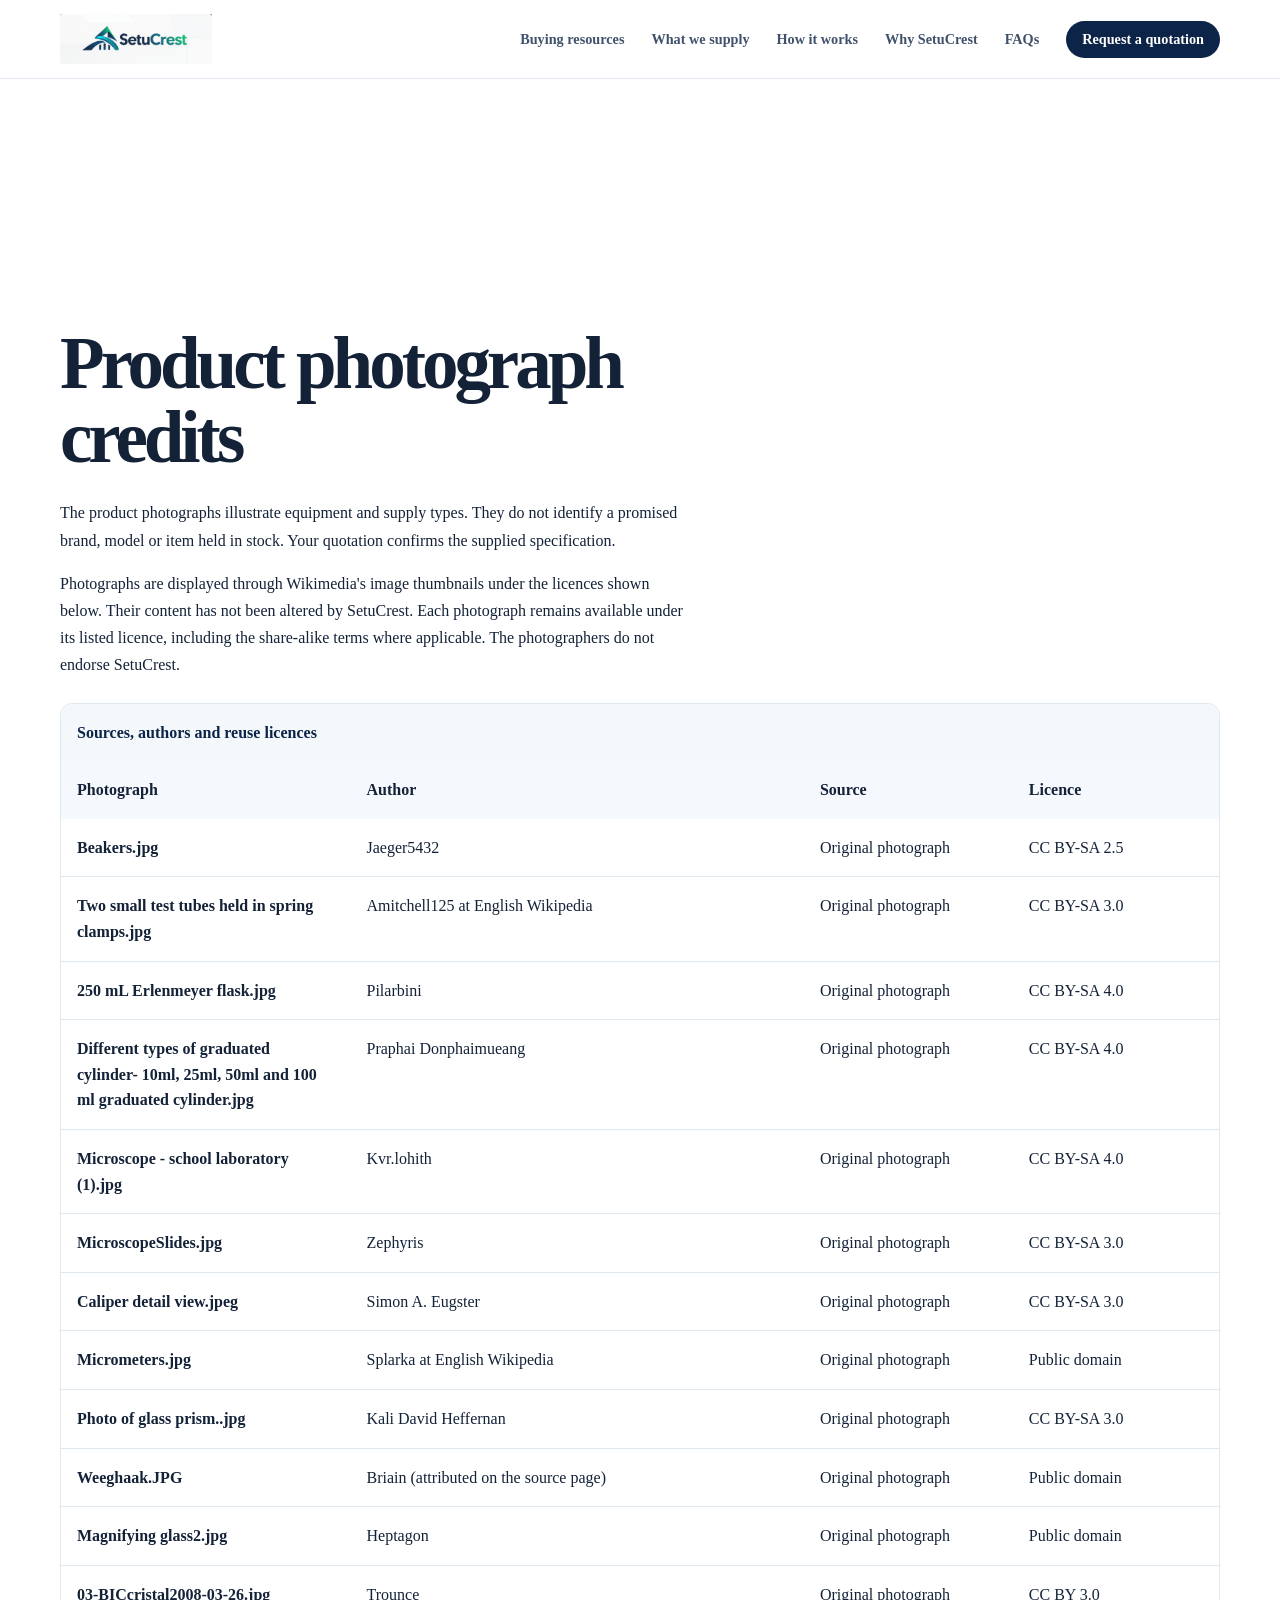
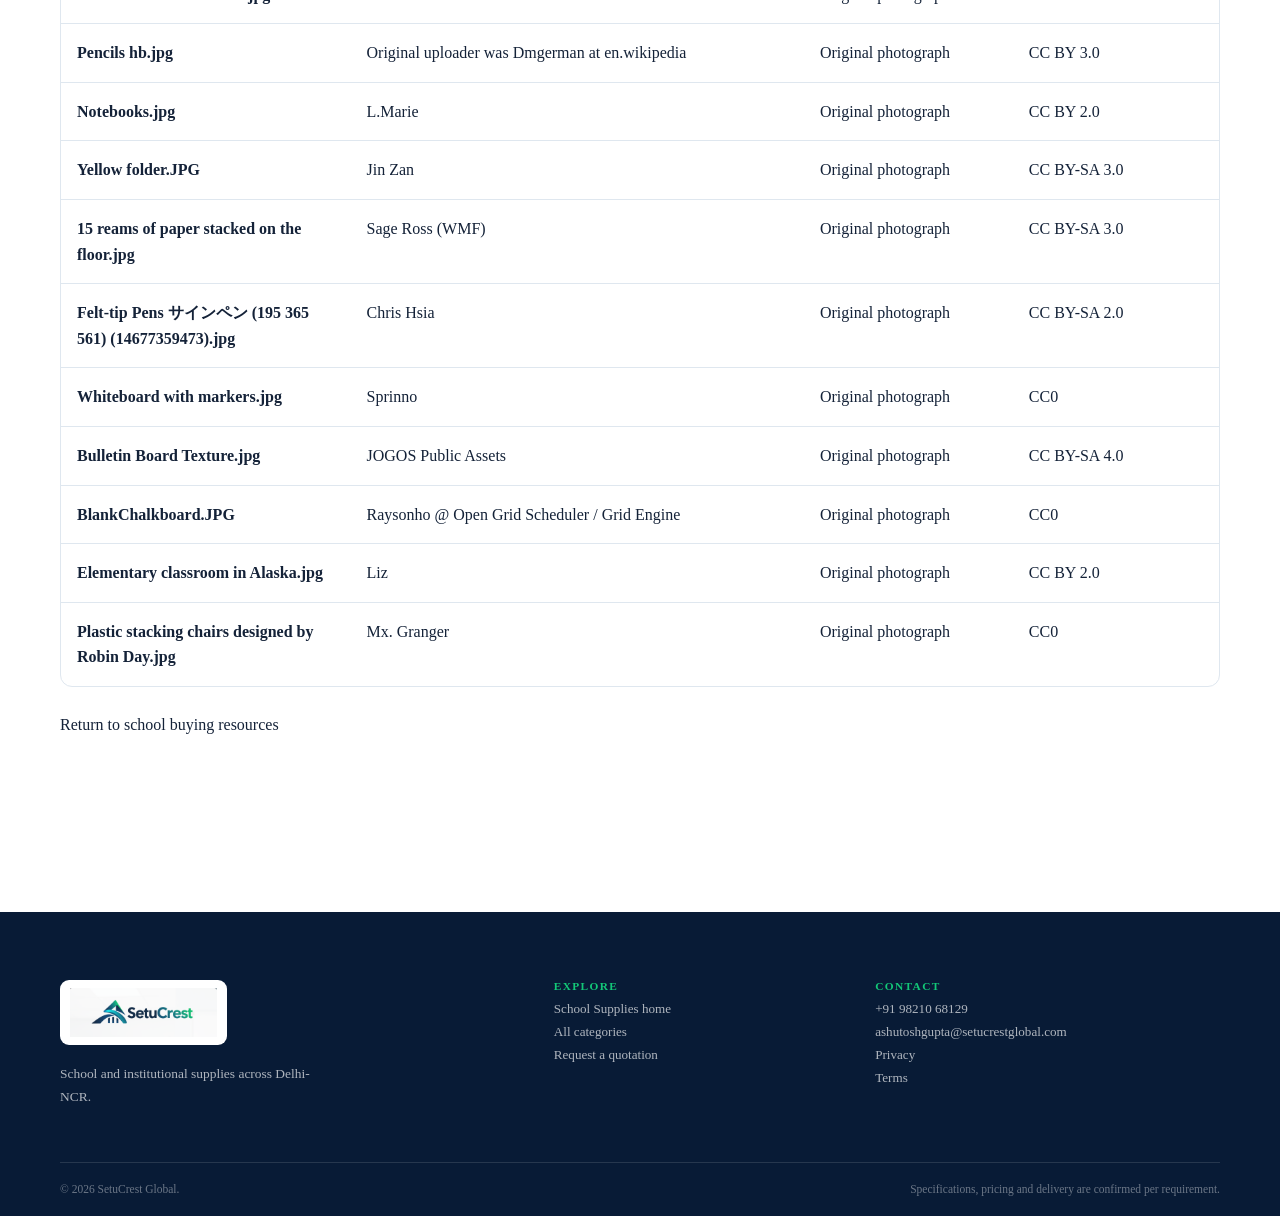
==== image-credits/index.html @ ca70bbe9 "Add pictured school product catalogues and laboratory buying guide" ====
<!doctype html>
<html lang="en-IN">
<head>
  <script async src="https://www.googletagmanager.com/gtag/js?id=G-3E05BDB3VY"></script><script>window.dataLayer=window.dataLayer||[];function gtag(){dataLayer.push(arguments)}gtag('js',new Date());gtag('config','G-3E05BDB3VY');</script>
  <meta charset="utf-8"><meta name="viewport" content="width=device-width,initial-scale=1"><title>Product Photograph Credits | SetuCrest</title><meta name="description" content="Sources and reuse licences for product reference photographs on SetuCrest school supply pages."><meta name="robots" content="noindex,follow"><link rel="canonical" href="https://school-supplies.setucrestglobal.com/image-credits/"><meta property="og:type" content="website"><meta property="og:title" content="Product Photograph Credits | SetuCrest"><meta property="og:url" content="https://school-supplies.setucrestglobal.com/image-credits/"><meta property="og:image" content="https://school-supplies.setucrestglobal.com/assets/classroom-supplies.jpg">
  <link rel="icon" href="/assets/setucrest-logo.png"><link rel="preconnect" href="https://fonts.googleapis.com"><link rel="preconnect" href="https://fonts.gstatic.com" crossorigin><link href="https://fonts.googleapis.com/css2?family=DM+Sans:wght@400;500;600;700;800&family=Manrope:wght@500;600;700;800&display=swap" rel="stylesheet"><link rel="stylesheet" href="/styles.css">
  <script>(function(c,l,a,r,i,t,y){c[a]=c[a]||function(){(c[a].q=c[a].q||[]).push(arguments)};t=l.createElement(r);t.async=1;t.src="https://www.clarity.ms/tag/"+i;y=l.getElementsByTagName(r)[0];y.parentNode.insertBefore(t,y)})(window,document,"clarity","script","ye3j85ac3u");</script>
</head><body><a class="skip-link" href="#main-content">Skip to content</a><header class="site-header"><div class="container nav-wrap"><a class="brand" href="/"><img src="/assets/setucrest-logo.png" alt="SetuCrest Global" width="300" height="100"></a><button class="menu-toggle" type="button" aria-expanded="false" aria-controls="site-navigation"><span class="sr-only">Toggle navigation</span><span></span><span></span><span></span></button><nav class="site-nav" id="site-navigation"><a href="/resources/">Buying resources</a><a href="/#categories">What we supply</a><a href="/#how-it-works">How it works</a><a href="/#about">Why SetuCrest</a><a href="/#faqs">FAQs</a><a class="nav-cta" href="/#enquiry">Request a quotation</a></nav></div></header>
<main id="main-content"><section class="section"><div class="container"><div class="buying-guide"><nav class="breadcrumbs" aria-label="Breadcrumb"><a href="/">School supplies</a></nav><h1>Product photograph credits</h1><p>The product photographs illustrate equipment and supply types. They do not identify a promised brand, model or item held in stock. Your quotation confirms the supplied specification.</p><p>Photographs are displayed through Wikimedia's image thumbnails under the licences shown below. Their content has not been altered by SetuCrest. Each photograph remains available under its listed licence, including the share-alike terms where applicable. The photographers do not endorse SetuCrest.</p><div class="buying-table-wrap" role="region" aria-label="Photograph credits and licences" tabindex="0"><table class="buying-table"><caption>Sources, authors and reuse licences</caption><thead><tr><th scope="col">Photograph</th><th scope="col">Author</th><th scope="col">Source</th><th scope="col">Licence</th></tr></thead><tbody><tr><th scope="row">Beakers.jpg</th><td>Jaeger5432</td><td><a href="https://commons.wikimedia.org/wiki/File:Beakers.jpg">Original photograph</a></td><td><a href="https://creativecommons.org/licenses/by-sa/2.5">CC BY-SA 2.5</a></td></tr><tr><th scope="row">Two small test tubes held in spring clamps.jpg</th><td>Amitchell125 at English Wikipedia</td><td><a href="https://commons.wikimedia.org/wiki/File:Two_small_test_tubes_held_in_spring_clamps.jpg">Original photograph</a></td><td><a href="https://creativecommons.org/licenses/by-sa/3.0">CC BY-SA 3.0</a></td></tr><tr><th scope="row">250 mL Erlenmeyer flask.jpg</th><td>Pilarbini</td><td><a href="https://commons.wikimedia.org/wiki/File:250_mL_Erlenmeyer_flask.jpg">Original photograph</a></td><td><a href="https://creativecommons.org/licenses/by-sa/4.0">CC BY-SA 4.0</a></td></tr><tr><th scope="row">Different types of graduated cylinder- 10ml, 25ml, 50ml and 100 ml graduated cylinder.jpg</th><td>Praphai Donphaimueang</td><td><a href="https://commons.wikimedia.org/wiki/File:Different_types_of_graduated_cylinder-_10ml,_25ml,_50ml_and_100_ml_graduated_cylinder.jpg">Original photograph</a></td><td><a href="https://creativecommons.org/licenses/by-sa/4.0">CC BY-SA 4.0</a></td></tr><tr><th scope="row">Microscope - school laboratory (1).jpg</th><td>Kvr.lohith</td><td><a href="https://commons.wikimedia.org/wiki/File:Microscope_-_school_laboratory_(1).jpg">Original photograph</a></td><td><a href="https://creativecommons.org/licenses/by-sa/4.0">CC BY-SA 4.0</a></td></tr><tr><th scope="row">MicroscopeSlides.jpg</th><td>Zephyris</td><td><a href="https://commons.wikimedia.org/wiki/File:MicroscopeSlides.jpg">Original photograph</a></td><td><a href="https://creativecommons.org/licenses/by-sa/3.0">CC BY-SA 3.0</a></td></tr><tr><th scope="row">Caliper detail view.jpeg</th><td>Simon A. Eugster</td><td><a href="https://commons.wikimedia.org/wiki/File:Caliper_detail_view.jpeg">Original photograph</a></td><td><a href="https://creativecommons.org/licenses/by-sa/3.0">CC BY-SA 3.0</a></td></tr><tr><th scope="row">Micrometers.jpg</th><td>Splarka at English Wikipedia</td><td><a href="https://commons.wikimedia.org/wiki/File:Micrometers.jpg">Original photograph</a></td><td><a href="https://creativecommons.org/publicdomain/mark/1.0/">Public domain</a></td></tr><tr><th scope="row">Photo of glass prism..jpg</th><td>Kali David Heffernan</td><td><a href="https://commons.wikimedia.org/wiki/File:Photo_of_glass_prism..jpg">Original photograph</a></td><td><a href="https://creativecommons.org/licenses/by-sa/3.0">CC BY-SA 3.0</a></td></tr><tr><th scope="row">Weeghaak.JPG</th><td>Briain (attributed on the source page)</td><td><a href="https://commons.wikimedia.org/wiki/File:Weeghaak.JPG">Original photograph</a></td><td><a href="https://creativecommons.org/publicdomain/mark/1.0/">Public domain</a></td></tr><tr><th scope="row">Magnifying glass2.jpg</th><td>Heptagon</td><td><a href="https://commons.wikimedia.org/wiki/File:Magnifying_glass2.jpg">Original photograph</a></td><td><a href="https://creativecommons.org/publicdomain/mark/1.0/">Public domain</a></td></tr><tr><th scope="row">03-BICcristal2008-03-26.jpg</th><td>Trounce</td><td><a href="https://commons.wikimedia.org/wiki/File:03-BICcristal2008-03-26.jpg">Original photograph</a></td><td><a href="https://creativecommons.org/licenses/by/3.0">CC BY 3.0</a></td></tr><tr><th scope="row">Pencils hb.jpg</th><td>Original uploader was Dmgerman at en.wikipedia</td><td><a href="https://commons.wikimedia.org/wiki/File:Pencils_hb.jpg">Original photograph</a></td><td><a href="https://creativecommons.org/licenses/by/3.0">CC BY 3.0</a></td></tr><tr><th scope="row">Notebooks.jpg</th><td>L.Marie</td><td><a href="https://commons.wikimedia.org/wiki/File:Notebooks.jpg">Original photograph</a></td><td><a href="https://creativecommons.org/licenses/by/2.0">CC BY 2.0</a></td></tr><tr><th scope="row">Yellow folder.JPG</th><td>Jin Zan</td><td><a href="https://commons.wikimedia.org/wiki/File:Yellow_folder.JPG">Original photograph</a></td><td><a href="https://creativecommons.org/licenses/by-sa/3.0">CC BY-SA 3.0</a></td></tr><tr><th scope="row">15 reams of paper stacked on the floor.jpg</th><td>Sage Ross (WMF)</td><td><a href="https://commons.wikimedia.org/wiki/File:15_reams_of_paper_stacked_on_the_floor.jpg">Original photograph</a></td><td><a href="https://creativecommons.org/licenses/by-sa/3.0">CC BY-SA 3.0</a></td></tr><tr><th scope="row">Felt-tip Pens サインペン (195 365 561) (14677359473).jpg</th><td>Chris Hsia</td><td><a href="https://commons.wikimedia.org/wiki/File:Felt-tip_Pens_%E3%82%B5%E3%82%A4%E3%83%B3%E3%83%9A%E3%83%B3_(195_365_561)_(14677359473).jpg">Original photograph</a></td><td><a href="https://creativecommons.org/licenses/by-sa/2.0">CC BY-SA 2.0</a></td></tr><tr><th scope="row">Whiteboard with markers.jpg</th><td>Sprinno</td><td><a href="https://commons.wikimedia.org/wiki/File:Whiteboard_with_markers.jpg">Original photograph</a></td><td><a href="http://creativecommons.org/publicdomain/zero/1.0/deed.en">CC0</a></td></tr><tr><th scope="row">Bulletin Board Texture.jpg</th><td>JOGOS Public Assets</td><td><a href="https://commons.wikimedia.org/wiki/File:Bulletin_Board_Texture.jpg">Original photograph</a></td><td><a href="https://creativecommons.org/licenses/by-sa/4.0">CC BY-SA 4.0</a></td></tr><tr><th scope="row">BlankChalkboard.JPG</th><td>Raysonho @ Open Grid Scheduler / Grid Engine</td><td><a href="https://commons.wikimedia.org/wiki/File:BlankChalkboard.JPG">Original photograph</a></td><td><a href="http://creativecommons.org/publicdomain/zero/1.0/deed.en">CC0</a></td></tr><tr><th scope="row">Elementary classroom in Alaska.jpg</th><td>Liz</td><td><a href="https://commons.wikimedia.org/wiki/File:Elementary_classroom_in_Alaska.jpg">Original photograph</a></td><td><a href="https://creativecommons.org/licenses/by/2.0">CC BY 2.0</a></td></tr><tr><th scope="row">Plastic stacking chairs designed by Robin Day.jpg</th><td>Mx. Granger</td><td><a href="https://commons.wikimedia.org/wiki/File:Plastic_stacking_chairs_designed_by_Robin_Day.jpg">Original photograph</a></td><td><a href="http://creativecommons.org/publicdomain/zero/1.0/deed.en">CC0</a></td></tr></tbody></table></div><a href="/resources/">Return to school buying resources</a></div></div></section></main><footer class="site-footer"><div class="container footer-main"><div><a class="footer-brand" href="/"><img src="/assets/setucrest-logo.png" alt="SetuCrest Global" width="300" height="100"></a><p>School and institutional supplies across Delhi-NCR.</p></div><div><p class="footer-label">Explore</p><div class="footer-links"><a href="/">School Supplies home</a><a href="/#categories">All categories</a><a href="/#enquiry">Request a quotation</a></div></div><div><p class="footer-label">Contact</p><div class="footer-links"><a href="tel:+919821068129">+91 98210 68129</a><a href="mailto:ashutoshgupta@setucrestglobal.com">ashutoshgupta@setucrestglobal.com</a><a href="https://setucrestglobal.com/privacy/">Privacy</a><a href="https://setucrestglobal.com/terms/">Terms</a></div></div></div><div class="container footer-bottom"><span>© <span id="current-year">2026</span> SetuCrest Global.</span><span>Specifications, pricing and delivery are confirmed per requirement.</span></div></footer><script src="/script.js" defer></script></body></html>
---- styles.css ----
:root {
  --navy: #0b2447;
  --navy-2: #102f59;
  --ink: #142238;
  --muted: #66758a;
  --line: #dfe7ef;
  --soft: #f5f8fb;
  --white: #ffffff;
  --green: #13c878;
  --green-dark: #0e9c60;
  --cyan: #14bad0;
  --shadow: 0 24px 60px rgba(11, 36, 71, .12);
  --radius: 22px;
}

* { box-sizing: border-box; }
html { scroll-behavior: smooth; }
body { margin: 0; color: var(--ink); background: var(--white); font-family: Inter, ui-sans-serif, system-ui, -apple-system, BlinkMacSystemFont, "Segoe UI", sans-serif; font-size: 1rem; line-height: 1.6; }
body, button, input, select, textarea { font: inherit; }
a { color: inherit; text-decoration: none; }
button, a { -webkit-tap-highlight-color: transparent; }
img { display: block; max-width: 100%; height: auto; }
.container { width: min(1160px, calc(100% - 48px)); margin: 0 auto; }
.sr-only { position: absolute; width: 1px; height: 1px; padding: 0; margin: -1px; overflow: hidden; clip: rect(0, 0, 0, 0); white-space: nowrap; border: 0; }
.skip-link { position: fixed; top: 12px; left: 12px; z-index: 100; padding: 10px 14px; color: var(--white); background: var(--navy); border-radius: 8px; transform: translateY(-160%); transition: transform .2s ease; }
.skip-link:focus { transform: translateY(0); }

.site-header { position: sticky; top: 0; z-index: 20; background: rgba(255, 255, 255, .94); border-bottom: 1px solid rgba(223, 231, 239, .9); backdrop-filter: blur(16px); }
.nav-wrap { display: flex; align-items: center; justify-content: space-between; min-height: 78px; gap: 32px; }
.brand { width: 152px; flex: 0 0 auto; }
.brand img { width: 100%; height: auto; }
.site-nav { display: flex; align-items: center; gap: 27px; font-size: .89rem; font-weight: 600; color: #40526b; }
.site-nav a:not(.nav-cta) { transition: color .2s ease; }
.site-nav a:not(.nav-cta):hover, .site-nav a:not(.nav-cta):focus-visible { color: var(--navy); }
.nav-cta { padding: 10px 16px; color: var(--white); background: var(--navy); border-radius: 999px; transition: background .2s ease, transform .2s ease; }
.nav-cta:hover, .nav-cta:focus-visible { background: var(--navy-2); transform: translateY(-1px); }
.menu-toggle { display: none; padding: 8px; background: transparent; border: 0; cursor: pointer; }
.menu-toggle span:not(.sr-only) { display: block; width: 22px; height: 2px; margin: 5px 0; background: var(--navy); }

.hero { position: relative; overflow: hidden; color: var(--white); background: var(--navy); isolation: isolate; }
.hero::before { content: ""; position: absolute; inset: 0; z-index: -2; opacity: .32; background: radial-gradient(circle at 80% 18%, rgba(20, 186, 208, .56), transparent 29%), radial-gradient(circle at 22% 86%, rgba(19, 200, 120, .24), transparent 34%); }
.hero::after { content: ""; position: absolute; inset: 0; z-index: -1; opacity: .1; background-image: linear-gradient(rgba(255,255,255,.4) 1px, transparent 1px), linear-gradient(90deg, rgba(255,255,255,.4) 1px, transparent 1px); background-size: 72px 72px; mask-image: linear-gradient(to bottom, black, transparent 86%); }
.hero-orb { position: absolute; border: 1px solid rgba(255,255,255,.16); border-radius: 50%; pointer-events: none; }
.hero-orb-one { width: 440px; height: 440px; right: -170px; top: -220px; }
.hero-orb-two { width: 600px; height: 600px; right: -250px; top: -300px; opacity: .55; }
.hero-grid { display: grid; grid-template-columns: minmax(0, 1.16fr) minmax(360px, .84fr); align-items: center; gap: 84px; min-height: 594px; padding-top: 76px; padding-bottom: 90px; }
.hero-copy { max-width: 700px; }
.eyebrow { display: flex; align-items: center; gap: 12px; margin: 0 0 20px; color: var(--green); font-size: .74rem; font-weight: 800; letter-spacing: .12em; line-height: 1.4; text-transform: uppercase; }
.eyebrow-dark { color: var(--green-dark); }
.eyebrow-line { display: inline-block; width: 35px; height: 2px; background: currentColor; }
h1, h2, h3, p { margin-top: 0; }
h1 { max-width: 730px; margin-bottom: 24px; font-size: clamp(2.8rem, 5.7vw, 5.3rem); letter-spacing: -.055em; line-height: 1.02; }
h1 span { color: #8debd0; }
.hero-lede { max-width: 635px; margin-bottom: 31px; color: rgba(255,255,255,.78); font-size: 1.1rem; line-height: 1.75; }
.hero-actions { display: flex; flex-wrap: wrap; align-items: center; gap: 12px; }
.button { display: inline-flex; align-items: center; justify-content: center; gap: 12px; min-height: 50px; padding: 13px 20px; border: 1px solid transparent; border-radius: 999px; font-weight: 750; font-size: .92rem; line-height: 1.2; cursor: pointer; transition: transform .2s ease, background .2s ease, border-color .2s ease; }
.button:hover, .button:focus-visible { transform: translateY(-2px); }
.button-primary { color: var(--navy); background: var(--green); }
.button-primary:hover, .button-primary:focus-visible { background: #36dc91; }
.button-secondary { color: var(--white); border-color: rgba(255,255,255,.27); background: rgba(255,255,255,.08); }
.button-secondary:hover, .button-secondary:focus-visible { background: rgba(255,255,255,.16); }
.hero-note { margin: 22px 0 0; color: rgba(255,255,255,.52); font-size: .84rem; }
.requirement-card { position: relative; padding: 33px 31px 29px; color: var(--ink); background: rgba(255,255,255,.96); border-radius: var(--radius); box-shadow: var(--shadow); }
.requirement-card::before { content: ""; position: absolute; left: 31px; top: 0; width: 78px; height: 4px; background: var(--green); border-radius: 0 0 6px 6px; }
.card-topline { display: flex; align-items: center; gap: 9px; margin-bottom: 25px; color: var(--green-dark); font-size: .74rem; font-weight: 800; letter-spacing: .12em; text-transform: uppercase; }
.status-dot { width: 8px; height: 8px; background: var(--green); border-radius: 50%; box-shadow: 0 0 0 5px rgba(19, 200, 120, .13); }
.requirement-card h2 { max-width: 280px; margin-bottom: 11px; color: var(--navy); font-size: 1.75rem; letter-spacing: -.035em; line-height: 1.16; }
.requirement-card > p { margin-bottom: 24px; color: var(--muted); font-size: .92rem; line-height: 1.7; }
.mini-list { display: grid; gap: 13px; padding: 19px 0; border-top: 1px solid var(--line); border-bottom: 1px solid var(--line); }
.mini-list > div { display: flex; align-items: center; gap: 13px; color: #34455d; font-size: .88rem; font-weight: 650; }
.mini-icon { display: inline-grid; place-items: center; width: 27px; height: 27px; color: var(--navy); background: #e6f7f1; border-radius: 8px; font-size: .68rem; font-weight: 850; }
.card-link, .text-link { display: inline-flex; align-items: center; gap: 9px; margin-top: 22px; color: var(--navy); font-weight: 800; font-size: .9rem; }
.card-link:hover, .text-link:hover { color: var(--green-dark); }
.hero-bottom-line { position: absolute; bottom: 0; left: 0; width: 100%; height: 6px; background: linear-gradient(90deg, var(--green) 0 28%, var(--cyan) 28% 68%, transparent 68%); }

.trust-strip { background: #f0f6f8; border-bottom: 1px solid var(--line); }
.trust-grid { display: grid; grid-template-columns: repeat(4, 1fr); gap: 24px; padding-top: 23px; padding-bottom: 23px; }
.trust-grid > div { display: grid; gap: 2px; padding-left: 17px; border-left: 2px solid #a9e6d3; }
.trust-grid strong { color: var(--navy); font-size: .88rem; }
.trust-grid span { color: var(--muted); font-size: .78rem; }

.section { padding: 118px 0; }
.split-heading { display: grid; grid-template-columns: minmax(0, 1fr) minmax(280px, .7fr); align-items: end; gap: 80px; margin-bottom: 53px; }
.section-heading h2, .process-intro h2, .about-panel h2, .enquiry-copy h2, .faq-grid h2 { margin-bottom: 15px; color: var(--navy); font-size: clamp(2.15rem, 4vw, 3.6rem); letter-spacing: -.05em; line-height: 1.06; }
.split-heading > p { margin-bottom: 6px; color: var(--muted); line-height: 1.75; }
.category-grid { display: grid; grid-template-columns: repeat(3, 1fr); gap: 17px; }
.category-card { position: relative; display: flex; flex-direction: column; min-height: 335px; padding: 29px 27px 25px; background: var(--white); border: 1px solid var(--line); border-radius: 16px; transition: transform .2s ease, box-shadow .2s ease, border-color .2s ease; }
.category-card:hover { transform: translateY(-5px); border-color: #b9d8dc; box-shadow: 0 18px 35px rgba(11,36,71,.09); }
.category-card-featured { color: var(--white); background: var(--navy); border-color: var(--navy); }
.category-card-featured h3, .category-card-featured p:not(.category-number) { color: var(--white); }
.category-card-featured p:not(.category-number) { color: rgba(255,255,255,.67); }
.category-card-wide { grid-column: span 2; min-height: 214px; flex-direction: row; align-items: flex-start; gap: 28px; }
.category-card-wide .category-icon { flex: 0 0 auto; }
.category-card-wide a { margin-top: 4px; margin-left: auto; white-space: nowrap; }
.category-card-wide.has-image { gap: 0; align-items: stretch; padding: 0; }
.category-card-wide.has-image .category-image { flex: 0 0 34%; width: 34%; height: auto; min-height: 214px; margin: 0; }
.category-card-wide-copy { display: flex; flex-direction: column; align-items: flex-start; padding: 29px 27px 25px; }
.category-card-wide.has-image .category-card-wide-copy a { margin-top: auto; margin-left: 0; }
.category-card.has-image { overflow: hidden; padding-top: 0; }
.category-image { height: 165px; margin: 0 -27px 23px; overflow: hidden; background: #eaf1f3; }
.category-image img { display: block; width: 100%; height: 100%; object-fit: cover; }
.category-card.has-image .category-number, .category-card.has-image h3, .category-card.has-image p:not(.category-number), .category-card.has-image a { margin-left: 0; margin-right: 0; }
.category-card-featured.has-image .category-image { background: #173b61; }
.category-card-featured.has-image h3 { color: var(--white); }
.category-card-featured.has-image a { color: var(--green); }
.category-icon { position: relative; width: 49px; height: 49px; margin-bottom: 25px; color: var(--navy); background: #eaf8f3; border-radius: 14px; }
.category-card-featured .category-icon { color: var(--navy); background: rgba(255,255,255,.9); }
.category-number { margin-bottom: 7px; color: var(--green-dark); font-size: .71rem; font-weight: 850; letter-spacing: .1em; }
.category-card-featured .category-number { color: var(--green); }
.category-card h3 { max-width: 240px; margin-bottom: 9px; color: var(--navy); font-size: 1.28rem; letter-spacing: -.03em; line-height: 1.18; }
.category-card > div + .category-number { margin-top: 0; }
.category-card p:not(.category-number) { margin-bottom: 18px; color: var(--muted); font-size: .88rem; line-height: 1.65; }
.category-card a { display: inline-flex; align-items: center; gap: 8px; margin-top: auto; color: var(--green-dark); font-size: .83rem; font-weight: 800; }
.category-card-featured a { color: var(--green); }

/* Small CSS illustrations support the product cards without external image dependencies. */
.icon-board::before { content: ""; position: absolute; left: 12px; top: 12px; width: 25px; height: 17px; border: 2px solid currentColor; border-radius: 3px; }
.icon-board span::before, .icon-board span::after { content: ""; position: absolute; left: 17px; bottom: 11px; width: 2px; height: 9px; background: currentColor; }
.icon-board span::after { left: 30px; }
.icon-board i { position: absolute; left: 17px; bottom: 8px; width: 15px; height: 2px; background: currentColor; }
.icon-flask::before { content: ""; position: absolute; left: 20px; top: 10px; width: 9px; height: 14px; border: 2px solid currentColor; border-top: 0; }
.icon-flask::after { content: ""; position: absolute; left: 17px; top: 24px; width: 16px; height: 10px; border: 2px solid currentColor; border-top: 0; border-radius: 0 0 8px 8px; transform: skew(-15deg); }
.icon-flask span { position: absolute; left: 18px; top: 8px; width: 13px; height: 2px; background: currentColor; }
.icon-palette::before { content: ""; position: absolute; left: 11px; top: 13px; width: 27px; height: 23px; border: 2px solid currentColor; border-radius: 50% 45% 50% 35%; }
.icon-palette span, .icon-palette i, .icon-palette b { position: absolute; width: 4px; height: 4px; background: currentColor; border-radius: 50%; }
.icon-palette span { left: 18px; top: 18px; }.icon-palette i { left: 27px; top: 16px; }.icon-palette b { left: 31px; top: 25px; }
.icon-sport::before { content: ""; position: absolute; left: 13px; top: 13px; width: 23px; height: 23px; border: 2px solid currentColor; border-radius: 50%; }
.icon-sport span::before, .icon-sport span::after { content: ""; position: absolute; left: 24px; top: 14px; width: 2px; height: 21px; background: currentColor; transform: rotate(45deg); }
.icon-sport span::after { transform: rotate(-45deg); }
.icon-chair::before { content: ""; position: absolute; left: 13px; top: 13px; width: 23px; height: 13px; border: 2px solid currentColor; border-radius: 3px; }
.icon-chair span::before, .icon-chair span::after { content: ""; position: absolute; left: 16px; top: 28px; width: 2px; height: 10px; background: currentColor; transform: rotate(10deg); }.icon-chair span::after { left: 32px; transform: rotate(-10deg); }
.icon-chair i { position: absolute; left: 13px; top: 25px; width: 23px; height: 2px; background: currentColor; }
.icon-care::before { content: "+"; position: absolute; inset: 8px; display: grid; place-items: center; border: 2px solid currentColor; border-radius: 50%; font-size: 23px; font-weight: 500; line-height: 1; }
.icon-print::before { content: ""; position: absolute; left: 13px; top: 17px; width: 23px; height: 16px; border: 2px solid currentColor; border-radius: 3px; }.icon-print span::before { content: ""; position: absolute; left: 17px; top: 10px; width: 15px; height: 11px; border: 2px solid currentColor; background: #eaf8f3; }.icon-print i { position: absolute; left: 18px; bottom: 8px; width: 14px; height: 5px; border-top: 2px solid currentColor; border-bottom: 2px solid currentColor; }

.process-section { background: var(--soft); border-top: 1px solid var(--line); border-bottom: 1px solid var(--line); }
.process-grid { display: grid; grid-template-columns: minmax(280px, .74fr) minmax(0, 1.26fr); gap: 120px; }
.process-intro > p:not(.eyebrow) { max-width: 355px; margin-bottom: 0; color: var(--muted); line-height: 1.75; }
.process-intro .text-link { margin-top: 28px; }
.process-list { display: grid; gap: 0; }
.process-step { display: grid; grid-template-columns: 55px 1fr; gap: 23px; padding: 0 0 29px; margin-bottom: 29px; border-bottom: 1px solid var(--line); }
.process-step:last-child { padding-bottom: 0; margin-bottom: 0; border-bottom: 0; }
.step-number { color: var(--green-dark); font-size: .81rem; font-weight: 850; letter-spacing: .08em; }
.process-step h3 { margin-bottom: 5px; color: var(--navy); font-size: 1.18rem; letter-spacing: -.025em; }
.process-step p { margin: 0; color: var(--muted); font-size: .9rem; line-height: 1.65; }

.about-grid { display: grid; grid-template-columns: minmax(0, .9fr) minmax(0, 1.1fr); gap: 90px; align-items: stretch; }
.about-panel { padding: 43px 43px 36px; color: var(--white); background: var(--navy); border-radius: var(--radius); }
.panel-kicker { margin-bottom: 32px; color: var(--green); font-size: .74rem; font-weight: 850; letter-spacing: .12em; text-transform: uppercase; }
.about-panel h2 { color: var(--white); }
.about-panel > p:not(.panel-kicker):not(.panel-note) { color: rgba(255,255,255,.7); line-height: 1.75; }
.panel-rule { width: 100%; height: 1px; margin: 45px 0 22px; background: rgba(255,255,255,.18); }
.panel-note { margin-bottom: 0; color: rgba(255,255,255,.53); font-size: .85rem; line-height: 1.7; }
.about-points { display: grid; grid-template-columns: 1fr 1fr; gap: 32px 35px; align-content: center; }
.about-points article { display: grid; grid-template-columns: 28px 1fr; gap: 14px; }
.point-mark { display: grid; place-items: center; width: 28px; height: 28px; color: var(--green-dark); background: #e6f7f1; border-radius: 50%; font-size: .84rem; font-weight: 850; }
.about-points h3 { margin: 0 0 5px; color: var(--navy); font-size: 1.05rem; }
.about-points p { margin: 0; color: var(--muted); font-size: .86rem; line-height: 1.65; }

.enquiry-section { padding: 112px 0; color: var(--white); background: var(--navy); }
.enquiry-grid { display: grid; grid-template-columns: minmax(0, .85fr) minmax(450px, 1.15fr); gap: 105px; align-items: start; }
.enquiry-copy h2 { color: var(--white); }
.enquiry-copy > p:not(.eyebrow) { max-width: 450px; color: rgba(255,255,255,.68); line-height: 1.75; }
.contact-card { display: flex; align-items: center; gap: 15px; margin-top: 41px; padding: 16px; background: rgba(255,255,255,.08); border: 1px solid rgba(255,255,255,.15); border-radius: 14px; }
.contact-card-combined { display: grid; grid-template-columns: 49px minmax(0, 1fr) 140px; align-items: center; }
.contact-avatar { display: grid; place-items: center; width: 49px; height: 49px; color: var(--navy); background: var(--green); border-radius: 50%; font-size: .88rem; font-weight: 850; }
.contact-card p, .contact-card h3 { margin: 0; }.contact-label { color: rgba(255,255,255,.5); font-size: .71rem; font-weight: 750; letter-spacing: .08em; text-transform: uppercase; }.contact-card h3 { color: var(--white); font-size: 1rem; }.contact-card a { display: inline-block; margin-right: 13px; color: #9ee9d4; font-size: .82rem; }.contact-card a:hover { color: var(--white); }
.contact-details { min-width: 0; }
.contact-links { display: grid; gap: 5px; margin-top: 8px; }
.contact-links a { width: fit-content; margin: 0; }
.contact-whatsapp { display: inline-flex !important; align-items: center; gap: 7px; margin-top: 9px !important; color: var(--green) !important; font-weight: 800; }
.whatsapp-mark { display: inline-grid; place-items: center; width: 22px; height: 22px; color: var(--navy); background: var(--green); border-radius: 50%; font-size: .8rem; }
.contact-qr { display: block; margin: 0 !important; }
.contact-qr img { display: block; width: 140px; height: 140px; padding: 8px; background: var(--white); border-radius: 10px; image-rendering: pixelated; }
.enquiry-form { padding: 34px; color: var(--ink); background: var(--white); border-radius: var(--radius); box-shadow: var(--shadow); }
.form-intro { display: flex; justify-content: space-between; gap: 20px; align-items: end; margin-bottom: 27px; padding-bottom: 22px; border-bottom: 1px solid var(--line); }.form-intro h3 { margin: 0; color: var(--navy); font-size: 1.45rem; letter-spacing: -.03em; }.form-intro p { max-width: 215px; margin: 0; color: var(--muted); font-size: .78rem; line-height: 1.5; }
.zoho-form-frame { height: 1100px; overflow: hidden; border: 1px solid var(--line); border-radius: 10px; background: #fbfcfd; }
.zoho-form-frame iframe { display: block; width: 100%; height: 1100px; border: 0; overflow: hidden; background: var(--white); }
.enquiry-form label { display: grid; gap: 7px; margin-bottom: 17px; color: #4c5c70; font-size: .76rem; font-weight: 800; letter-spacing: .02em; }.enquiry-form input, .enquiry-form select, .enquiry-form textarea { width: 100%; padding: 12px 13px; color: var(--ink); background: #fbfcfd; border: 1px solid #d6e0e8; border-radius: 9px; outline: 0; font-size: .9rem; font-weight: 500; letter-spacing: 0; resize: vertical; transition: border-color .2s ease, box-shadow .2s ease; }.enquiry-form input:focus, .enquiry-form select:focus, .enquiry-form textarea:focus { border-color: var(--cyan); box-shadow: 0 0 0 3px rgba(20,186,208,.14); }.form-row { display: grid; grid-template-columns: 1fr 1fr; gap: 15px; }.form-button { width: 100%; margin-top: 3px; border: 0; }.form-note, .form-status { margin: 13px 0 0; color: var(--muted); font-size: .73rem; line-height: 1.5; }.form-status { min-height: 1.1em; color: var(--green-dark); font-weight: 700; }

.faq-section { background: #fcfdfe; border-top: 1px solid var(--line); }.faq-grid { display: grid; grid-template-columns: minmax(250px, .7fr) minmax(0, 1.3fr); gap: 110px; }.faq-intro { max-width: 315px; color: var(--muted); font-size: .9rem; line-height: 1.7; }.faq-list { border-top: 1px solid var(--line); }.faq-list details { border-bottom: 1px solid var(--line); }.faq-list summary { display: flex; align-items: center; justify-content: space-between; gap: 20px; padding: 22px 0; color: var(--navy); font-size: 1rem; font-weight: 750; cursor: pointer; list-style: none; }.faq-list summary::-webkit-details-marker { display: none; }.faq-list summary::after { content: "+"; color: var(--green-dark); font-size: 1.45rem; font-weight: 400; }.faq-list details[open] summary::after { content: "–"; }.faq-list details p { max-width: 670px; margin: -5px 0 21px; color: var(--muted); font-size: .87rem; line-height: 1.7; }

.site-footer { color: rgba(255,255,255,.68); background: #081b36; }.footer-main { display: grid; grid-template-columns: 1.2fr .7fr 1fr; gap: 80px; padding-top: 68px; padding-bottom: 53px; }.footer-brand { display: block; width: 167px; margin-bottom: 18px; padding: 8px 10px; background: var(--white); border-radius: 9px; }.footer-main > div:first-child p { max-width: 275px; margin: 0; font-size: .84rem; line-height: 1.7; }.footer-links { display: flex; flex-direction: column; align-items: flex-start; gap: 7px; font-size: .82rem; }.footer-links a:hover { color: var(--green); }.footer-label { margin: 0 0 9px; color: var(--green); font-size: .71rem; font-weight: 850; letter-spacing: .12em; text-transform: uppercase; }.footer-bottom { display: flex; justify-content: space-between; gap: 20px; padding-top: 20px; padding-bottom: 21px; color: rgba(255,255,255,.4); border-top: 1px solid rgba(255,255,255,.12); font-size: .72rem; }

:focus-visible { outline: 3px solid rgba(20,186,208,.8); outline-offset: 3px; }

@media (max-width: 980px) {
  .container { width: min(100% - 38px, 720px); }
  .site-nav { gap: 16px; font-size: .8rem; }.nav-cta { padding: 9px 13px; }
  .hero-grid { grid-template-columns: 1fr; gap: 48px; padding-top: 66px; }.hero-copy { max-width: 680px; }.requirement-card { max-width: 560px; }
  .split-heading, .process-grid, .about-grid, .enquiry-grid, .faq-grid { gap: 55px; }.split-heading { grid-template-columns: 1fr; margin-bottom: 35px; }.category-grid { grid-template-columns: repeat(2, 1fr); }.category-card-wide { grid-column: span 2; }
  .about-grid { grid-template-columns: 1fr; }.about-points { max-width: 700px; }.enquiry-grid { grid-template-columns: 1fr; }.enquiry-copy > p:not(.eyebrow) { max-width: 600px; }.contact-card { max-width: 500px; }
  .footer-main { gap: 45px; }
}

@media (max-width: 700px) {
  .container { width: min(100% - 32px, 540px); }
  .nav-wrap { min-height: 68px; }.brand { width: 134px; }.menu-toggle { display: block; }.site-nav { position: absolute; top: calc(100% + 1px); right: 0; left: 0; display: none; flex-direction: column; align-items: stretch; gap: 0; padding: 9px 16px 16px; background: var(--white); border-bottom: 1px solid var(--line); box-shadow: 0 18px 30px rgba(11,36,71,.08); }.site-nav.is-open { display: flex; }.site-nav a { padding: 12px 0; }.site-nav .nav-cta { margin-top: 7px; padding: 12px 16px; text-align: center; }
  .hero-grid { min-height: auto; padding-top: 55px; padding-bottom: 73px; }.hero-orb-one { right: -280px; }.hero-orb-two { right: -350px; }.eyebrow { font-size: .65rem; }.eyebrow-line { width: 25px; }.hero-lede { font-size: 1rem; }.hero-actions { align-items: stretch; flex-direction: column; }.hero-actions .button { width: 100%; }.requirement-card { padding: 29px 23px 25px; }.requirement-card::before { left: 23px; }
  .trust-grid { grid-template-columns: 1fr 1fr; gap: 18px 15px; }.trust-grid > div { padding-left: 11px; }.trust-grid strong { font-size: .78rem; }.trust-grid span { font-size: .69rem; }
  .section { padding: 78px 0; }.section-heading h2, .process-intro h2, .about-panel h2, .enquiry-copy h2, .faq-grid h2 { font-size: 2.25rem; }.category-grid { grid-template-columns: 1fr; }.category-card, .category-card-wide { grid-column: auto; min-height: auto; }.category-card-wide { flex-direction: column; gap: 0; }.category-card-wide a { margin-top: auto; margin-left: 0; }.category-icon { margin-bottom: 20px; }.category-card-wide.has-image .category-image { flex: 0 0 auto; width: 100%; height: 180px; min-height: 0; }.category-card-wide-copy { padding: 24px 23px 25px; }
  .process-grid { grid-template-columns: 1fr; }.about-points { grid-template-columns: 1fr; gap: 25px; }.about-panel { padding: 30px 24px; }.panel-rule { margin-top: 32px; }
  .enquiry-section { padding: 78px 0; }.enquiry-grid { grid-template-columns: 1fr; }.enquiry-form { padding: 24px 19px; }.form-intro { display: block; }.form-intro h3 { margin-bottom: 6px; }.form-row { grid-template-columns: 1fr; gap: 0; }.contact-card { align-items: flex-start; }.contact-card a { display: block; margin: 2px 0 0; }.contact-card-combined { grid-template-columns: 49px minmax(0, 1fr); }.contact-qr { grid-column: 2; margin-top: 16px !important; }.contact-qr img { width: 150px; height: 150px; }.zoho-form-frame, .zoho-form-frame iframe { height: 1450px; }
  .faq-grid { grid-template-columns: 1fr; gap: 37px; }.faq-list summary { font-size: .9rem; }.faq-list details p { font-size: .82rem; }
  .footer-main { grid-template-columns: 1fr 1fr; gap: 35px 22px; padding-top: 50px; }.footer-main > div:first-child { grid-column: span 2; }.footer-bottom { display: block; }.footer-bottom span { display: block; margin-bottom: 7px; }
}


/* SEO category pages */
.detail-hero { padding: 31px 0 92px; color: var(--white); background: var(--navy); }
.breadcrumbs { display: flex; flex-wrap: wrap; align-items: center; gap: 9px; margin-bottom: 53px; color: rgba(255,255,255,.56); font-size: .76rem; }
.breadcrumbs a { color: rgba(255,255,255,.78); }
.breadcrumbs a:hover { color: var(--green); }
.detail-hero-grid { display: grid; grid-template-columns: minmax(0, 1fr) minmax(360px, .84fr); gap: 78px; align-items: center; }
.detail-copy { max-width: 690px; }
.detail-copy h1 { max-width: 700px; margin-bottom: 23px; color: var(--white); font-size: clamp(2.75rem, 5.3vw, 5rem); letter-spacing: -.055em; line-height: 1.02; }
.detail-lede { max-width: 625px; margin-bottom: 30px; color: rgba(255,255,255,.72); font-size: 1.08rem; line-height: 1.75; }
.detail-note { margin: 22px 0 0; color: rgba(255,255,255,.48); font-size: .78rem; line-height: 1.6; }
.detail-image { margin: 0; overflow: hidden; background: #153b61; border: 1px solid rgba(255,255,255,.18); border-radius: var(--radius); box-shadow: 0 24px 60px rgba(0,0,0,.25); }
.detail-image img { display: block; width: 100%; aspect-ratio: 4 / 3; object-fit: cover; }
.detail-image figcaption { padding: 13px 16px 15px; color: rgba(255,255,255,.63); background: rgba(0,0,0,.16); font-size: .74rem; line-height: 1.5; }
.detail-intro { padding-bottom: 42px; }
.detail-intro-grid { display: grid; grid-template-columns: minmax(250px, .8fr) minmax(0, 1.2fr); gap: 100px; align-items: end; }
.detail-intro h2, .detail-content h2 { max-width: 610px; }
.detail-intro-copy { max-width: 620px; margin: 0; color: var(--muted); font-size: 1rem; line-height: 1.8; }
.detail-content { padding-top: 42px; }
.detail-card-grid { display: grid; grid-template-columns: repeat(3, 1fr); gap: 18px; margin-top: 43px; }
.detail-card { display: flex; flex-direction: column; min-height: 300px; padding: 28px 26px 25px; background: var(--white); border: 1px solid var(--line); border-radius: var(--radius); box-shadow: 0 11px 28px rgba(11,36,71,.05); }
.detail-card-number { margin-bottom: 26px; color: var(--green-dark); font-size: .71rem; font-weight: 850; letter-spacing: .11em; }
.detail-card h3 { margin-bottom: 11px; color: var(--navy); font-size: 1.2rem; letter-spacing: -.025em; line-height: 1.2; }
.detail-card p { margin-bottom: 16px; color: var(--muted); font-size: .87rem; line-height: 1.65; }
.detail-list { display: grid; gap: 8px; margin: auto 0 0; padding: 0; color: var(--ink); font-size: .82rem; line-height: 1.5; list-style: none; }
.detail-list li { position: relative; padding-left: 18px; }
.detail-list li::before { content: "•"; position: absolute; left: 0; color: var(--green-dark); font-weight: 900; }
.detail-check-section { margin-top: 82px; padding: 40px 42px; background: var(--soft); border: 1px solid var(--line); border-radius: var(--radius); }
.detail-check-section h2 { margin-bottom: 10px; font-size: 2rem; }
.detail-check-section > p { max-width: 680px; margin-bottom: 25px; color: var(--muted); line-height: 1.7; }
.detail-check-grid { display: grid; grid-template-columns: repeat(3, 1fr); gap: 18px; }
.detail-check { padding: 20px; background: var(--white); border-radius: 12px; }
.detail-check strong { display: block; margin-bottom: 6px; color: var(--navy); font-size: .91rem; }
.detail-check span { display: block; color: var(--muted); font-size: .82rem; line-height: 1.55; }
.detail-faq { margin-top: 82px; }
.detail-faq h2 { margin-bottom: 26px; }
.detail-faq-list { max-width: 850px; border-top: 1px solid var(--line); }
.detail-faq-list details { border-bottom: 1px solid var(--line); }
.detail-faq-list summary { display: flex; justify-content: space-between; gap: 20px; padding: 20px 0; color: var(--navy); font-weight: 750; cursor: pointer; list-style: none; }
.detail-faq-list summary::-webkit-details-marker { display: none; }
.detail-faq-list summary::after { content: "+"; color: var(--green-dark); font-size: 1.35rem; font-weight: 400; }
.detail-faq-list details[open] summary::after { content: "–"; }
.detail-faq-list details p { max-width: 770px; margin: -2px 0 20px; color: var(--muted); font-size: .88rem; line-height: 1.7; }
.detail-related { margin-top: 82px; }
.detail-related h2 { margin-bottom: 19px; font-size: 2rem; }
.related-links { display: flex; flex-wrap: wrap; gap: 12px; }
.related-links a { display: inline-flex; align-items: center; gap: 9px; padding: 12px 16px; color: var(--green-dark); background: #e8f7f1; border-radius: 9px; font-size: .83rem; font-weight: 800; }
.related-links a:hover { color: var(--navy); background: #d5f1e7; }
.detail-cta { padding: 76px 0; color: var(--white); background: var(--navy); }
.detail-cta-grid { display: flex; align-items: center; justify-content: space-between; gap: 40px; }
.detail-cta h2 { max-width: 620px; margin: 0; color: var(--white); font-size: clamp(2rem, 4vw, 3.3rem); }
.detail-cta p { max-width: 520px; margin: 13px 0 0; color: rgba(255,255,255,.66); line-height: 1.7; }
.detail-cta .button { flex: 0 0 auto; }

@media (max-width: 980px) {
  .detail-hero-grid { grid-template-columns: 1fr; gap: 42px; }
  .detail-copy { max-width: 700px; }
  .detail-image { max-width: 620px; }
  .detail-intro-grid { grid-template-columns: 1fr; gap: 18px; }
  .detail-card-grid { grid-template-columns: 1fr 1fr; }
  .detail-card:last-child { grid-column: span 2; }
  .detail-check-grid { grid-template-columns: 1fr 1fr; }
  .detail-cta-grid { align-items: flex-start; flex-direction: column; }
}
@media (max-width: 700px) {
  .detail-hero { padding-bottom: 67px; }
  .breadcrumbs { margin-bottom: 35px; font-size: .7rem; }
  .detail-copy h1 { font-size: clamp(2.35rem, 12vw, 3.55rem); }
  .detail-lede { font-size: .97rem; }
  .detail-card-grid, .detail-check-grid { grid-template-columns: 1fr; }
  .detail-card, .detail-card:last-child { grid-column: auto; min-height: 0; }
  .detail-check-section { margin-top: 58px; padding: 28px 21px; }
  .detail-faq, .detail-related { margin-top: 58px; }
  .detail-faq-list summary { font-size: .9rem; }
  .detail-cta { padding: 61px 0; }
}


/* Full clickable category cards */
.category-card-link { color: inherit; text-decoration: none; cursor: pointer; }
.category-card-link:hover { transform: translateY(-4px); box-shadow: 0 18px 35px rgba(11,36,71,.1); }
.category-card-link:focus-visible { outline: 3px solid rgba(20,186,208,.8); outline-offset: 4px; }
.category-card-link .category-card-action { display: inline-flex; align-items: center; gap: 8px; margin-top: auto; color: var(--green-dark); font-size: .83rem; font-weight: 800; }
.category-card-featured.category-card-link .category-card-action { color: var(--green); }
.category-card-link .category-card-action span { font-weight: 700; }

/* Buying guidance and downloadable requirement templates */
.buying-guide{margin:3.5rem 0;color:var(--ink,#10213a);font-size:1rem;line-height:1.7}
.buying-guide h2{color:var(--navy,#071b35);font-size:clamp(1.65rem,3vw,2.2rem);line-height:1.2;margin:0 0 1rem;letter-spacing:-.025em}
.buying-guide h3{font-size:1.15rem;margin:1.6rem 0 .6rem;color:var(--navy,#071b35)}
.buying-guide p{max-width:78ch;margin:0 0 1rem}.buying-guide ul,.buying-guide ol{padding-left:1.4rem}.buying-guide li{margin:.55rem 0}
.buying-table-wrap{max-width:100%;overflow-x:auto;margin:1.5rem 0;border:1px solid var(--line,#dbe4ef);border-radius:12px}
.buying-table{width:100%;border-collapse:collapse;font-size:1rem;line-height:1.6;text-align:left}
.buying-table caption{text-align:left;padding:1rem;font-weight:700;background:var(--soft,var(--pale,#eef4fb));color:var(--navy,#071b35)}
.buying-table th,.buying-table td{padding:1rem;vertical-align:top;border-bottom:1px solid var(--line,#dbe4ef);min-width:10rem}
.buying-table thead th{background:#f5f8fc}.buying-table tbody th{font-weight:700;width:25%}.buying-table tr:last-child>*{border-bottom:0}
.buying-links{display:flex;flex-wrap:wrap;gap:.75rem;margin:1.3rem 0}
.buying-links a{display:inline-block;padding:.8rem 1rem;border:1px solid var(--line,#dbe4ef);border-radius:9px;color:var(--green-dark,var(--blue,#0c56d7));background:#fff;font-size:1rem;font-weight:700;line-height:1.5;text-decoration:underline;text-underline-offset:3px}
.buying-links a:hover{background:var(--soft,var(--pale,#eef4fb))}.buying-guide a:focus-visible,.buying-table-wrap:focus-visible,.buying-links a:focus-visible{outline:3px solid #0c56d7;outline-offset:4px}
.buying-cards{display:grid;grid-template-columns:repeat(2,minmax(0,1fr));gap:1.2rem}.buying-card{padding:1.5rem;border:1px solid var(--line,#dbe4ef);border-radius:14px;background:#fff;min-width:0}.buying-card h3{margin-top:0}.buying-card>a{color:var(--green-dark,var(--blue,#0c56d7));text-decoration:underline;font-weight:700}
.buying-hub{padding:clamp(3rem,6vw,6rem) clamp(22px,7vw,108px);background:var(--pale,#eef4fb)}.buying-hub .buying-guide{max-width:1160px;margin:0 auto}
@media(max-width:700px){.buying-cards{grid-template-columns:1fr}.buying-card{padding:1.2rem}.buying-guide{margin:2.5rem 0}.buying-table th,.buying-table td{padding:.8rem}.buying-links a{width:100%}}
@media print{.buying-table-wrap{overflow:visible}.buying-links a{border:0;padding:0}.buying-card{break-inside:avoid}}

/* Product photographs and specification cards */
.product-catalog { margin: 4.5rem 0 2rem; }
.product-catalog h2 { max-width: 850px; margin-bottom: 1rem; }
.catalog-intro { max-width: 78ch; color: var(--muted); line-height: 1.75; }
.catalog-reference { max-width: 90ch; margin: 1rem 0 1.5rem; color: #526277; font-size: .82rem; line-height: 1.65; }
.catalog-reference a, .catalog-guide-link a { color: var(--green-dark); text-decoration: underline; text-underline-offset: 3px; }
.catalog-guide-link { max-width: 78ch; line-height: 1.7; }
.catalog-jump { display: flex; flex-wrap: wrap; gap: .7rem; margin: 1.5rem 0 2rem; }
.catalog-jump a { padding: .65rem 1.15rem; border: 1px solid var(--line); border-radius: 30px; background: var(--soft); color: var(--navy); font-size: .9rem; font-weight: 750; }
.catalog-jump a:hover { background: #d5f1e7; }
.product-group { margin-top: 2.5rem; }
.product-group > h3 { margin-bottom: 1.25rem; color: var(--navy); font-size: 1.55rem; scroll-margin-top: 110px; }
.product-grid { display: grid; grid-template-columns: repeat(3, minmax(0, 1fr)); align-items: stretch; gap: 22px; margin-top: 1.5rem; }
.product-card { display: flex; flex-direction: column; min-width: 0; overflow: hidden; background: #fff; border: 1px solid var(--line); border-radius: var(--radius); scroll-margin-top: 110px; }
.product-photo { display: grid; place-items: center; aspect-ratio: 4 / 3; padding: 16px; overflow: hidden; background: #f5f7f9; border-bottom: 1px solid var(--line); }
.product-photo img { display: block; width: 100%; height: 100%; min-height: 0; object-fit: contain; }
.product-body { display: flex; flex: 1; flex-direction: column; padding: 24px; }
.product-family { margin: 0 0 .65rem; color: var(--green-dark); font-size: .7rem; font-weight: 850; letter-spacing: .08em; text-transform: uppercase; }
.product-body h3, .product-body h4 { margin: 0 0 .8rem; color: var(--navy); font-size: 1.2rem; line-height: 1.3; letter-spacing: -.02em; }
.product-body > p:not(.product-family) { margin: 0 0 1rem; color: var(--muted); font-size: .87rem; line-height: 1.7; }
.product-spec { padding-top: 1rem; border-top: 1px solid var(--line); }
.product-spec strong { display: block; margin-bottom: .35rem; color: var(--ink); font-size: .8rem; }
.product-action { display: flex; justify-content: space-between; align-items: center; gap: .5rem; margin-top: auto; padding: .85rem 0 .1rem; color: var(--green-dark); font-size: .88rem; font-weight: 800; text-decoration: underline; text-underline-offset: 3px; }
.product-action:hover { color: var(--navy); }
.guide-hero .detail-copy { max-width: 900px; }
.guide-hero .detail-copy h1 { max-width: 900px; }
.pictured-guide-card { border-color: #9ed9c7; background: #f1faf6; }
@media (max-width: 980px) { .product-grid { grid-template-columns: repeat(2, minmax(0, 1fr)); } }
@media (max-width: 600px) {
  .product-catalog { margin-top: 3rem; }
  .product-grid { grid-template-columns: minmax(0, 1fr); gap: 20px; }
  .product-body { padding: 21px; }
  .product-photo { aspect-ratio: 3 / 2; }
}
@media print {
  .product-card { break-inside: avoid; }
  .product-grid { grid-template-columns: repeat(2, minmax(0, 1fr)); }
  .product-action, .catalog-jump { display: none; }
}
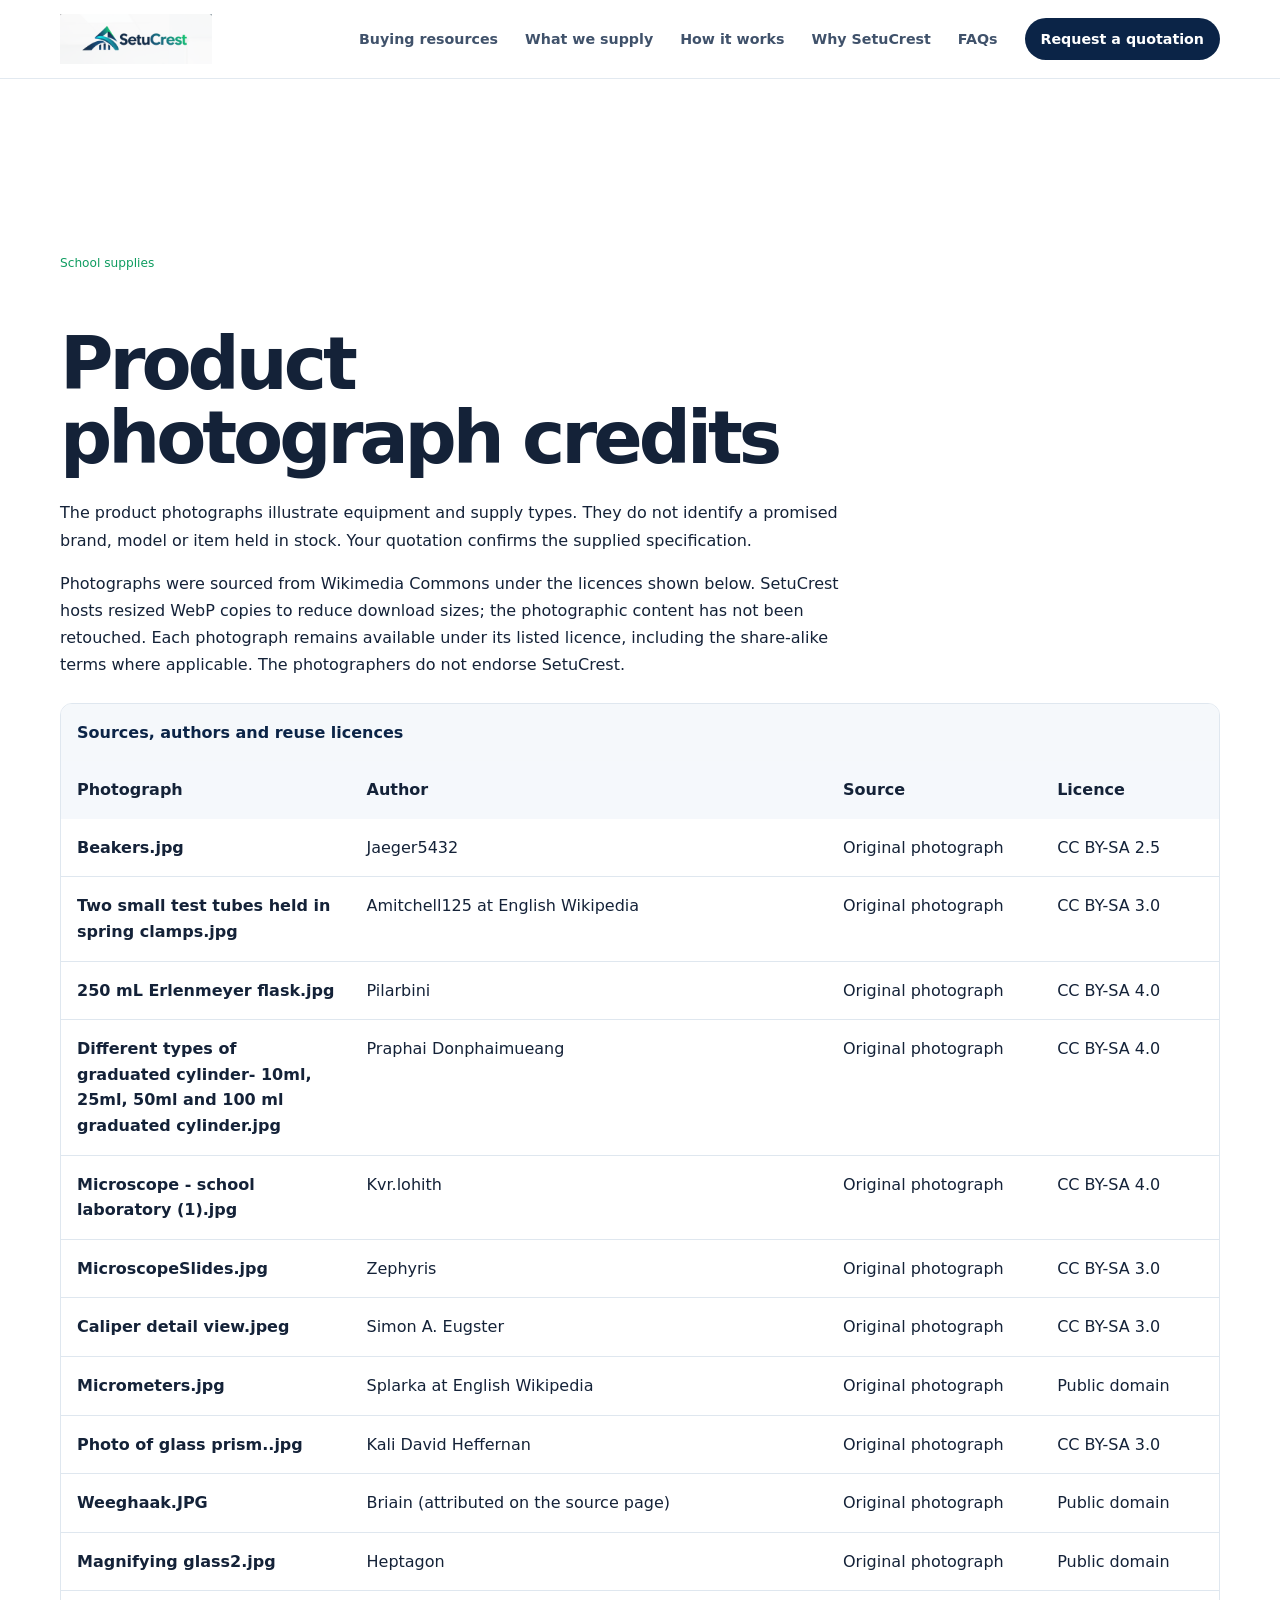
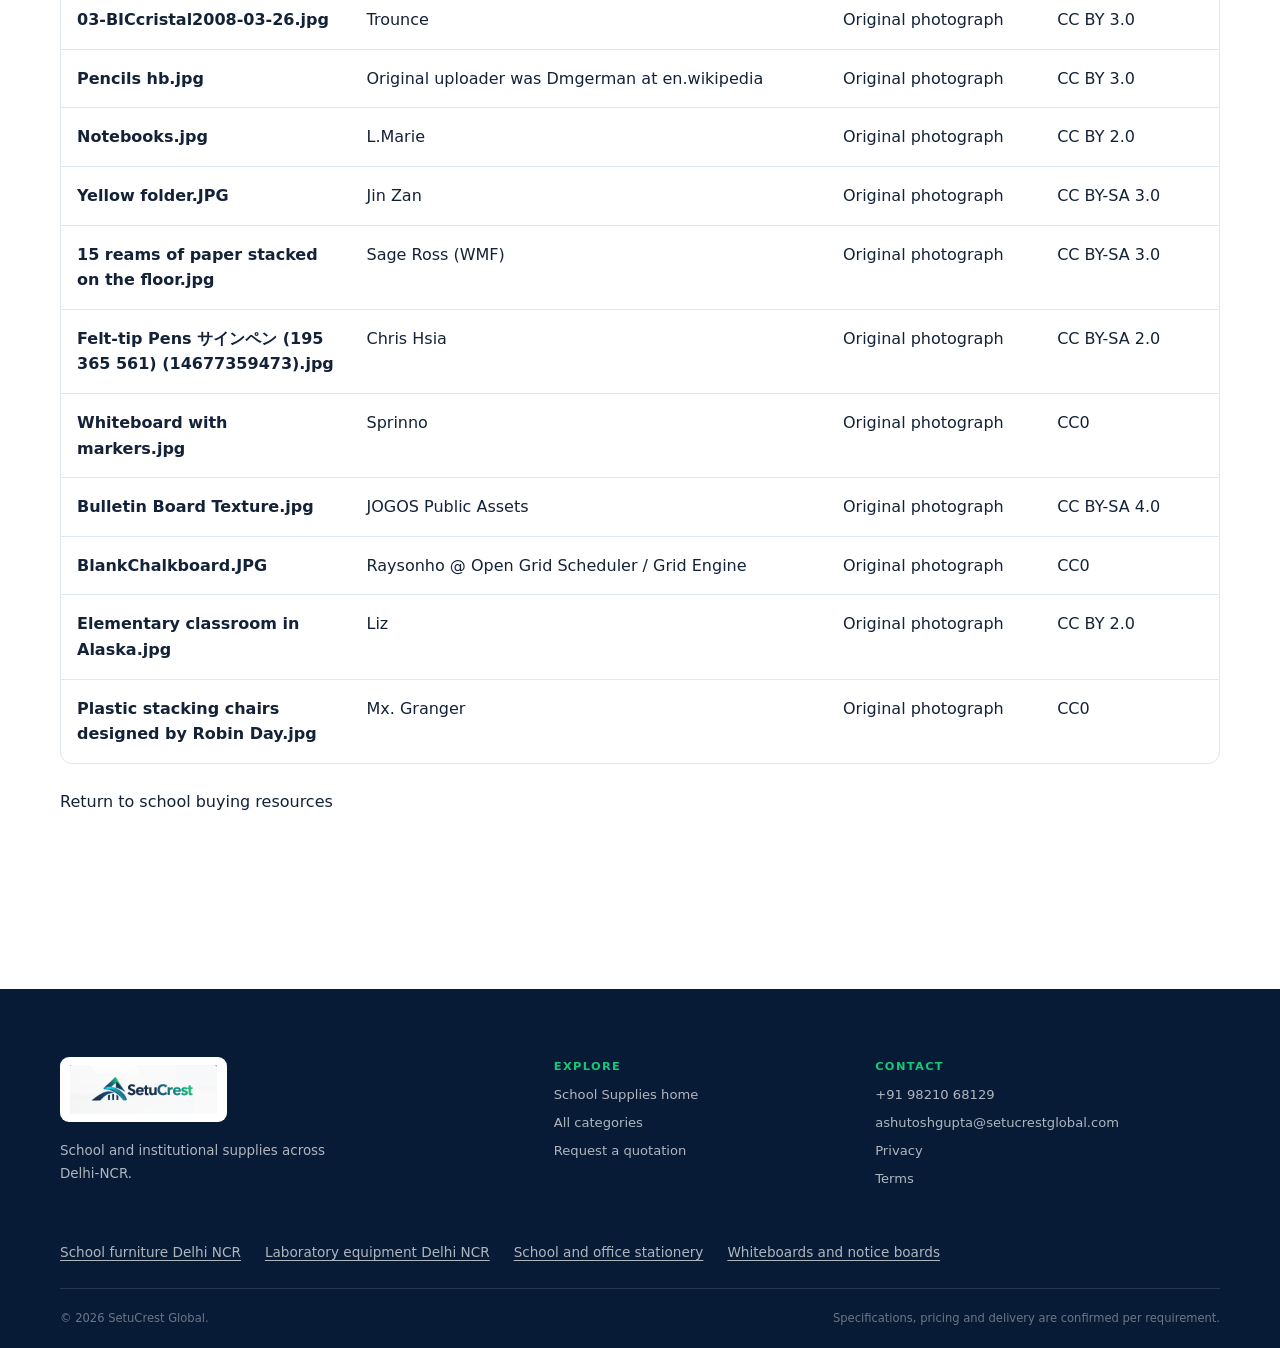
==== commit 6c34001b: "Apply SEO handoff with local WebP images, buyer content and correct WhatsApp QR" ====
--- a/image-credits/index.html
+++ b/image-credits/index.html
@@ -2,8 +2,12 @@
 <html lang="en-IN">
 <head>
   <script async src="https://www.googletagmanager.com/gtag/js?id=G-3E05BDB3VY"></script><script>window.dataLayer=window.dataLayer||[];function gtag(){dataLayer.push(arguments)}gtag('js',new Date());gtag('config','G-3E05BDB3VY');</script>
-  <meta charset="utf-8"><meta name="viewport" content="width=device-width,initial-scale=1"><title>Product Photograph Credits | SetuCrest</title><meta name="description" content="Sources and reuse licences for product reference photographs on SetuCrest school supply pages."><meta name="robots" content="noindex,follow"><link rel="canonical" href="https://school-supplies.setucrestglobal.com/image-credits/"><meta property="og:type" content="website"><meta property="og:title" content="Product Photograph Credits | SetuCrest"><meta property="og:url" content="https://school-supplies.setucrestglobal.com/image-credits/"><meta property="og:image" content="https://school-supplies.setucrestglobal.com/assets/classroom-supplies.jpg">
-  <link rel="icon" href="/assets/setucrest-logo.png"><link rel="preconnect" href="https://fonts.googleapis.com"><link rel="preconnect" href="https://fonts.gstatic.com" crossorigin><link href="https://fonts.googleapis.com/css2?family=DM+Sans:wght@400;500;600;700;800&family=Manrope:wght@500;600;700;800&display=swap" rel="stylesheet"><link rel="stylesheet" href="/styles.css">
+  <meta charset="utf-8"><meta name="viewport" content="width=device-width,initial-scale=1"><title>Product Photograph Credits | SetuCrest</title><meta name="description" content="Sources and reuse licences for product reference photographs on SetuCrest school supply pages."><meta name="robots" content="noindex,follow"><link rel="canonical" href="https://school-supplies.setucrestglobal.com/image-credits/"><meta property="og:type" content="website"><meta property="og:title" content="Product Photograph Credits | SetuCrest"><meta property="og:url" content="https://school-supplies.setucrestglobal.com/image-credits/"><meta property="og:image" content="https://school-supplies.setucrestglobal.com/assets/school-classroom-supplies-delhi.webp">
+  <link rel="icon" href="/assets/setucrest-logo.webp"><!-- BEGIN GENERATED STYLES -->
+<style id="critical-css">:root { --navy: #0b2447; --navy-2: #102f59; --ink: #142238; --muted: #66758a; --line: #dfe7ef; --soft: #f5f8fb; --white: #ffffff; --green: #13c878; --green-dark: #0e9c60; --cyan: #14bad0; --shadow: 0 24px 60px rgba(11, 36, 71, .12); --radius: 22px; } * { box-sizing: border-box; } html { scroll-behavior: smooth; } body { margin: 0; color: var(--ink); background: var(--white); font-family: Inter, ui-sans-serif, system-ui, -apple-system, BlinkMacSystemFont, "Segoe UI", sans-serif; font-size: 1rem; line-height: 1.6; } button, input, select, textarea { font: inherit; } a { color: inherit; text-decoration: none; } button, a { -webkit-tap-highlight-color: transparent; } img { display: block; max-width: 100%; height: auto; } .container { width: min(1160px, calc(100% - 48px)); margin: 0 auto; } .sr-only { position: absolute; width: 1px; height: 1px; padding: 0; margin: -1px; overflow: hidden; clip: rect(0, 0, 0, 0); white-space: nowrap; border: 0; } .skip-link { position: fixed; top: 12px; left: 12px; z-index: 100; padding: 10px 14px; color: var(--white); background: var(--navy); border-radius: 8px; transform: translateY(-160%); transition: transform .2s ease; } .skip-link:focus { transform: translateY(0); } .site-header { position: sticky; top: 0; z-index: 20; background: rgba(255, 255, 255, .94); border-bottom: 1px solid rgba(223, 231, 239, .9); backdrop-filter: blur(16px); } .nav-wrap { display: flex; align-items: center; justify-content: space-between; min-height: 78px; gap: 32px; } .brand { width: 152px; flex: 0 0 auto; } .brand img { width: 100%; height: auto; } .site-nav { display: flex; align-items: center; gap: 27px; font-size: .89rem; font-weight: 600; color: #40526b; } .site-nav a:not(.nav-cta) { transition: color .2s ease; } .site-nav a:not(.nav-cta):hover, .site-nav a:not(.nav-cta):focus-visible { color: var(--navy); } .nav-cta { padding: 10px 16px; color: var(--white); background: var(--navy); border-radius: 999px; transition: background .2s ease, transform .2s ease; } .nav-cta:hover, .nav-cta:focus-visible { background: var(--navy-2); transform: translateY(-1px); } .menu-toggle { display: none; padding: 8px; background: transparent; border: 0; cursor: pointer; } .menu-toggle span:not(.sr-only) { display: block; width: 22px; height: 2px; margin: 5px 0; background: var(--navy); } .hero { position: relative; overflow: hidden; color: var(--white); background: var(--navy); isolation: isolate; } .hero::before { content: ""; position: absolute; inset: 0; z-index: -2; opacity: .32; background: radial-gradient(circle at 80% 18%, rgba(20, 186, 208, .56), transparent 29%), radial-gradient(circle at 22% 86%, rgba(19, 200, 120, .24), transparent 34%); } .hero::after { content: ""; position: absolute; inset: 0; z-index: -1; opacity: .1; background-image: linear-gradient(rgba(255,255,255,.4) 1px, transparent 1px), linear-gradient(90deg, rgba(255,255,255,.4) 1px, transparent 1px); background-size: 72px 72px; mask-image: linear-gradient(to bottom, black, transparent 86%); } .hero-orb { position: absolute; border: 1px solid rgba(255,255,255,.16); border-radius: 50%; pointer-events: none; } .hero-orb-one { width: 440px; height: 440px; right: -170px; top: -220px; } .hero-orb-two { width: 600px; height: 600px; right: -250px; top: -300px; opacity: .55; } .hero-grid { display: grid; grid-template-columns: minmax(0, 1.16fr) minmax(360px, .84fr); align-items: center; gap: 84px; min-height: 594px; padding-top: 76px; padding-bottom: 90px; } .hero-copy { max-width: 700px; } .eyebrow { display: flex; align-items: center; gap: 12px; margin: 0 0 20px; color: var(--green); font-size: .74rem; font-weight: 800; letter-spacing: .12em; line-height: 1.4; text-transform: uppercase; } .eyebrow-dark { color: var(--green-dark); } .eyebrow-line { display: inline-block; width: 35px; height: 2px; background: currentColor; } h1, h2, h3, p { margin-top: 0; } h1 { max-width: 730px; margin-bottom: 24px; font-size: clamp(2.8rem, 5.7vw, 5.3rem); letter-spacing: -.055em; line-height: 1.02; } h1 span { color: #8debd0; } .hero-lede { max-width: 635px; margin-bottom: 31px; color: rgba(255,255,255,.78); font-size: 1.1rem; line-height: 1.75; } .hero-actions { display: flex; flex-wrap: wrap; align-items: center; gap: 12px; } .button { display: inline-flex; align-items: center; justify-content: center; gap: 12px; min-height: 50px; padding: 13px 20px; border: 1px solid transparent; border-radius: 999px; font-weight: 750; font-size: .92rem; line-height: 1.2; cursor: pointer; transition: transform .2s ease, background .2s ease, border-color .2s ease; } .button:hover, .button:focus-visible { transform: translateY(-2px); } .button-primary { color: var(--navy); background: var(--green); } .button-primary:hover, .button-primary:focus-visible { background: #36dc91; } .button-secondary { color: var(--white); border-color: rgba(255,255,255,.27); background: rgba(255,255,255,.08); } .button-secondary:hover, .button-secondary:focus-visible { background: rgba(255,255,255,.16); } .hero-note { margin: 22px 0 0; color: rgba(255,255,255,.52); font-size: .84rem; } .requirement-card { position: relative; padding: 33px 31px 29px; color: var(--ink); background: rgba(255,255,255,.96); border-radius: var(--radius); box-shadow: var(--shadow); } .requirement-card::before { content: ""; position: absolute; left: 31px; top: 0; width: 78px; height: 4px; background: var(--green); border-radius: 0 0 6px 6px; } .card-topline { display: flex; align-items: center; gap: 9px; margin-bottom: 25px; color: var(--green-dark); font-size: .74rem; font-weight: 800; letter-spacing: .12em; text-transform: uppercase; } .status-dot { width: 8px; height: 8px; background: var(--green); border-radius: 50%; box-shadow: 0 0 0 5px rgba(19, 200, 120, .13); } .requirement-card h2 { max-width: 280px; margin-bottom: 11px; color: var(--navy); font-size: 1.75rem; letter-spacing: -.035em; line-height: 1.16; } .requirement-card > p { margin-bottom: 24px; color: var(--muted); font-size: .92rem; line-height: 1.7; } .mini-list { display: grid; gap: 13px; padding: 19px 0; border-top: 1px solid var(--line); border-bottom: 1px solid var(--line); } .mini-list > div { display: flex; align-items: center; gap: 13px; color: #34455d; font-size: .88rem; font-weight: 650; } .mini-icon { display: inline-grid; place-items: center; width: 27px; height: 27px; color: var(--navy); background: #e6f7f1; border-radius: 8px; font-size: .68rem; font-weight: 850; } .card-link, .text-link { display: inline-flex; align-items: center; gap: 9px; margin-top: 22px; color: var(--navy); font-weight: 800; font-size: .9rem; } .card-link:hover, .text-link:hover { color: var(--green-dark); } .hero-bottom-line { position: absolute; bottom: 0; left: 0; width: 100%; height: 6px; background: linear-gradient(90deg, var(--green) 0 28%, var(--cyan) 28% 68%, transparent 68%); } .trust-strip { background: #f0f6f8; border-bottom: 1px solid var(--line); } .trust-grid { display: grid; grid-template-columns: repeat(4, 1fr); gap: 24px; padding-top: 23px; padding-bottom: 23px; } .trust-grid > div { display: grid; gap: 2px; padding-left: 17px; border-left: 2px solid #a9e6d3; } .trust-grid strong { color: var(--navy); font-size: .88rem; } .trust-grid span { color: var(--muted); font-size: .78rem; } .detail-hero { padding: 31px 0 92px; color: var(--white); background: var(--navy); } .breadcrumbs { display: flex; flex-wrap: wrap; align-items: center; gap: 9px; margin-bottom: 53px; color: rgba(255,255,255,.56); font-size: .76rem; } .breadcrumbs a { color: rgba(255,255,255,.78); } .breadcrumbs a:hover { color: var(--green); } .detail-hero-grid { display: grid; grid-template-columns: minmax(0, 1fr) minmax(360px, .84fr); gap: 78px; align-items: center; } .detail-copy { max-width: 690px; } .detail-copy h1 { max-width: 700px; margin-bottom: 23px; color: var(--white); font-size: clamp(2.75rem, 5.3vw, 5rem); letter-spacing: -.055em; line-height: 1.02; } .detail-lede { max-width: 625px; margin-bottom: 30px; color: rgba(255,255,255,.72); font-size: 1.08rem; line-height: 1.75; } .detail-note { margin: 22px 0 0; color: rgba(255,255,255,.48); font-size: .78rem; line-height: 1.6; } .detail-image { margin: 0; overflow: hidden; background: #153b61; border: 1px solid rgba(255,255,255,.18); border-radius: var(--radius); box-shadow: 0 24px 60px rgba(0,0,0,.25); } .detail-image img { display: block; width: 100%; aspect-ratio: 4 / 3; object-fit: cover; } .detail-image figcaption { padding: 13px 16px 15px; color: rgba(255,255,255,.63); background: rgba(0,0,0,.16); font-size: .74rem; line-height: 1.5; } .guide-hero .detail-copy { max-width: 900px; } .guide-hero .detail-copy h1 { max-width: 900px; } .hero-service-area { max-width: 635px; margin: -12px 0 28px; color: rgba(255,255,255,.78); font-size: 1rem; line-height: 1.75; } .section { padding: 118px 0; } @media (max-width: 980px) { .container { width: min(100% - 38px, 720px); } .site-nav { gap: 16px; font-size: .8rem; }.nav-cta { padding: 9px 13px; } .hero-grid { grid-template-columns: 1fr; gap: 48px; padding-top: 66px; }.hero-copy { max-width: 680px; }.requirement-card { max-width: 560px; } .split-heading, .process-grid, .about-grid, .enquiry-grid, .faq-grid { gap: 55px; }.split-heading { grid-template-columns: 1fr; margin-bottom: 35px; }.category-grid { grid-template-columns: repeat(2, 1fr); }.category-card-wide { grid-column: span 2; } .about-grid { grid-template-columns: 1fr; }.about-points { max-width: 700px; }.enquiry-grid { grid-template-columns: 1fr; }.enquiry-copy > p:not(.eyebrow) { max-width: 600px; }.contact-card { max-width: 500px; } .footer-main { gap: 45px; } } @media (max-width: 700px) { .container { width: min(100% - 32px, 540px); } .nav-wrap { min-height: 68px; }.brand { width: 134px; }.menu-toggle { display: block; }.site-nav { position: absolute; top: calc(100% + 1px); right: 0; left: 0; display: none; flex-direction: column; align-items: stretch; gap: 0; padding: 9px 16px 16px; background: var(--white); border-bottom: 1px solid var(--line); box-shadow: 0 18px 30px rgba(11,36,71,.08); }.site-nav.is-open { display: flex; }.site-nav a { padding: 12px 0; }.site-nav .nav-cta { margin-top: 7px; padding: 12px 16px; text-align: center; } .hero-grid { min-height: auto; padding-top: 55px; padding-bottom: 73px; }.hero-orb-one { right: -280px; }.hero-orb-two { right: -350px; }.eyebrow { font-size: .65rem; }.eyebrow-line { width: 25px; }.hero-lede { font-size: 1rem; }.hero-actions { align-items: stretch; flex-direction: column; }.hero-actions .button { width: 100%; }.requirement-card { padding: 29px 23px 25px; }.requirement-card::before { left: 23px; } .trust-grid { grid-template-columns: 1fr 1fr; gap: 18px 15px; }.trust-grid > div { padding-left: 11px; }.trust-grid strong { font-size: .78rem; }.trust-grid span { font-size: .69rem; } .section { padding: 78px 0; }.section-heading h2, .process-intro h2, .about-panel h2, .enquiry-copy h2, .faq-grid h2 { font-size: 2.25rem; }.category-grid { grid-template-columns: 1fr; }.category-card, .category-card-wide { grid-column: auto; min-height: auto; }.category-card-wide { flex-direction: column; gap: 0; }.category-card-wide a { margin-top: auto; margin-left: 0; }.category-icon { margin-bottom: 20px; }.category-card-wide.has-image .category-image { flex: 0 0 auto; width: 100%; height: 180px; min-height: 0; }.category-card-wide-copy { padding: 24px 23px 25px; } .process-grid { grid-template-columns: 1fr; }.about-points { grid-template-columns: 1fr; gap: 25px; }.about-panel { padding: 30px 24px; }.panel-rule { margin-top: 32px; } .enquiry-section { padding: 78px 0; }.enquiry-grid { grid-template-columns: 1fr; }.enquiry-form { padding: 24px 19px; }.form-intro { display: block; }.form-intro h3 { margin-bottom: 6px; }.form-row { grid-template-columns: 1fr; gap: 0; }.contact-card { align-items: flex-start; }.contact-card a { display: block; margin: 2px 0 0; }.contact-card-combined { grid-template-columns: 49px minmax(0, 1fr); }.contact-qr { grid-column: 2; margin-top: 16px !important; }.contact-qr img { width: 150px; height: 150px; }.zoho-form-frame, .zoho-form-frame iframe { height: 1450px; } .faq-grid { grid-template-columns: 1fr; gap: 37px; }.faq-list summary { font-size: .9rem; }.faq-list details p { font-size: .82rem; } .footer-main { grid-template-columns: 1fr 1fr; gap: 35px 22px; padding-top: 50px; }.footer-main > div:first-child { grid-column: span 2; }.footer-bottom { display: block; }.footer-bottom span { display: block; margin-bottom: 7px; } } @media (max-width: 980px) { .detail-hero-grid { grid-template-columns: 1fr; gap: 42px; } .detail-copy { max-width: 700px; } .detail-image { max-width: 620px; } .detail-intro-grid { grid-template-columns: 1fr; gap: 18px; } .detail-card-grid { grid-template-columns: 1fr 1fr; } .detail-card:last-child { grid-column: span 2; } .detail-check-grid { grid-template-columns: 1fr 1fr; } .detail-cta-grid { align-items: flex-start; flex-direction: column; } } @media (max-width: 700px) { .detail-hero { padding-bottom: 67px; } .breadcrumbs { margin-bottom: 35px; font-size: .7rem; } .detail-copy h1 { font-size: clamp(2.35rem, 12vw, 3.55rem); } .detail-lede { font-size: .97rem; } .detail-card-grid, .detail-check-grid { grid-template-columns: 1fr; } .detail-card, .detail-card:last-child { grid-column: auto; min-height: 0; } .detail-check-section { margin-top: 58px; padding: 28px 21px; } .detail-faq, .detail-related { margin-top: 58px; } .detail-faq-list summary { font-size: .9rem; } .detail-cta { padding: 61px 0; } } @media(max-width:700px){.buying-cards{grid-template-columns:1fr}.buying-card{padding:1.2rem}.buying-guide{margin:2.5rem 0}.buying-table th,.buying-table td{padding:.8rem}.buying-links a{width:100%}} @media print{.buying-table-wrap{overflow:visible}.buying-links a{border:0;padding:0}.buying-card{break-inside:avoid}} @media (max-width: 980px) { .product-grid { grid-template-columns: repeat(2, minmax(0, 1fr)); } } @media (max-width: 600px) { .product-catalog { margin-top: 3rem; } .product-grid { grid-template-columns: minmax(0, 1fr); gap: 20px; } .product-body { padding: 21px; } .product-photo { aspect-ratio: 3 / 2; } } @media print { .product-card { break-inside: avoid; } .product-grid { grid-template-columns: repeat(2, minmax(0, 1fr)); } .product-action, .catalog-jump { display: none; } }</style>
+<link rel="stylesheet" href="/styles.css?v=46ccc3d35614" media="print" onload="this.media='all'">
+<noscript><link rel="stylesheet" href="/styles.css?v=46ccc3d35614"></noscript>
+<!-- END GENERATED STYLES -->
   <script>(function(c,l,a,r,i,t,y){c[a]=c[a]||function(){(c[a].q=c[a].q||[]).push(arguments)};t=l.createElement(r);t.async=1;t.src="https://www.clarity.ms/tag/"+i;y=l.getElementsByTagName(r)[0];y.parentNode.insertBefore(t,y)})(window,document,"clarity","script","ye3j85ac3u");</script>
-</head><body><a class="skip-link" href="#main-content">Skip to content</a><header class="site-header"><div class="container nav-wrap"><a class="brand" href="/"><img src="/assets/setucrest-logo.png" alt="SetuCrest Global" width="300" height="100"></a><button class="menu-toggle" type="button" aria-expanded="false" aria-controls="site-navigation"><span class="sr-only">Toggle navigation</span><span></span><span></span><span></span></button><nav class="site-nav" id="site-navigation"><a href="/resources/">Buying resources</a><a href="/#categories">What we supply</a><a href="/#how-it-works">How it works</a><a href="/#about">Why SetuCrest</a><a href="/#faqs">FAQs</a><a class="nav-cta" href="/#enquiry">Request a quotation</a></nav></div></header>
-<main id="main-content"><section class="section"><div class="container"><div class="buying-guide"><nav class="breadcrumbs" aria-label="Breadcrumb"><a href="/">School supplies</a></nav><h1>Product photograph credits</h1><p>The product photographs illustrate equipment and supply types. They do not identify a promised brand, model or item held in stock. Your quotation confirms the supplied specification.</p><p>Photographs are displayed through Wikimedia's image thumbnails under the licences shown below. Their content has not been altered by SetuCrest. Each photograph remains available under its listed licence, including the share-alike terms where applicable. The photographers do not endorse SetuCrest.</p><div class="buying-table-wrap" role="region" aria-label="Photograph credits and licences" tabindex="0"><table class="buying-table"><caption>Sources, authors and reuse licences</caption><thead><tr><th scope="col">Photograph</th><th scope="col">Author</th><th scope="col">Source</th><th scope="col">Licence</th></tr></thead><tbody><tr><th scope="row">Beakers.jpg</th><td>Jaeger5432</td><td><a href="https://commons.wikimedia.org/wiki/File:Beakers.jpg">Original photograph</a></td><td><a href="https://creativecommons.org/licenses/by-sa/2.5">CC BY-SA 2.5</a></td></tr><tr><th scope="row">Two small test tubes held in spring clamps.jpg</th><td>Amitchell125 at English Wikipedia</td><td><a href="https://commons.wikimedia.org/wiki/File:Two_small_test_tubes_held_in_spring_clamps.jpg">Original photograph</a></td><td><a href="https://creativecommons.org/licenses/by-sa/3.0">CC BY-SA 3.0</a></td></tr><tr><th scope="row">250 mL Erlenmeyer flask.jpg</th><td>Pilarbini</td><td><a href="https://commons.wikimedia.org/wiki/File:250_mL_Erlenmeyer_flask.jpg">Original photograph</a></td><td><a href="https://creativecommons.org/licenses/by-sa/4.0">CC BY-SA 4.0</a></td></tr><tr><th scope="row">Different types of graduated cylinder- 10ml, 25ml, 50ml and 100 ml graduated cylinder.jpg</th><td>Praphai Donphaimueang</td><td><a href="https://commons.wikimedia.org/wiki/File:Different_types_of_graduated_cylinder-_10ml,_25ml,_50ml_and_100_ml_graduated_cylinder.jpg">Original photograph</a></td><td><a href="https://creativecommons.org/licenses/by-sa/4.0">CC BY-SA 4.0</a></td></tr><tr><th scope="row">Microscope - school laboratory (1).jpg</th><td>Kvr.lohith</td><td><a href="https://commons.wikimedia.org/wiki/File:Microscope_-_school_laboratory_(1).jpg">Original photograph</a></td><td><a href="https://creativecommons.org/licenses/by-sa/4.0">CC BY-SA 4.0</a></td></tr><tr><th scope="row">MicroscopeSlides.jpg</th><td>Zephyris</td><td><a href="https://commons.wikimedia.org/wiki/File:MicroscopeSlides.jpg">Original photograph</a></td><td><a href="https://creativecommons.org/licenses/by-sa/3.0">CC BY-SA 3.0</a></td></tr><tr><th scope="row">Caliper detail view.jpeg</th><td>Simon A. Eugster</td><td><a href="https://commons.wikimedia.org/wiki/File:Caliper_detail_view.jpeg">Original photograph</a></td><td><a href="https://creativecommons.org/licenses/by-sa/3.0">CC BY-SA 3.0</a></td></tr><tr><th scope="row">Micrometers.jpg</th><td>Splarka at English Wikipedia</td><td><a href="https://commons.wikimedia.org/wiki/File:Micrometers.jpg">Original photograph</a></td><td><a href="https://creativecommons.org/publicdomain/mark/1.0/">Public domain</a></td></tr><tr><th scope="row">Photo of glass prism..jpg</th><td>Kali David Heffernan</td><td><a href="https://commons.wikimedia.org/wiki/File:Photo_of_glass_prism..jpg">Original photograph</a></td><td><a href="https://creativecommons.org/licenses/by-sa/3.0">CC BY-SA 3.0</a></td></tr><tr><th scope="row">Weeghaak.JPG</th><td>Briain (attributed on the source page)</td><td><a href="https://commons.wikimedia.org/wiki/File:Weeghaak.JPG">Original photograph</a></td><td><a href="https://creativecommons.org/publicdomain/mark/1.0/">Public domain</a></td></tr><tr><th scope="row">Magnifying glass2.jpg</th><td>Heptagon</td><td><a href="https://commons.wikimedia.org/wiki/File:Magnifying_glass2.jpg">Original photograph</a></td><td><a href="https://creativecommons.org/publicdomain/mark/1.0/">Public domain</a></td></tr><tr><th scope="row">03-BICcristal2008-03-26.jpg</th><td>Trounce</td><td><a href="https://commons.wikimedia.org/wiki/File:03-BICcristal2008-03-26.jpg">Original photograph</a></td><td><a href="https://creativecommons.org/licenses/by/3.0">CC BY 3.0</a></td></tr><tr><th scope="row">Pencils hb.jpg</th><td>Original uploader was Dmgerman at en.wikipedia</td><td><a href="https://commons.wikimedia.org/wiki/File:Pencils_hb.jpg">Original photograph</a></td><td><a href="https://creativecommons.org/licenses/by/3.0">CC BY 3.0</a></td></tr><tr><th scope="row">Notebooks.jpg</th><td>L.Marie</td><td><a href="https://commons.wikimedia.org/wiki/File:Notebooks.jpg">Original photograph</a></td><td><a href="https://creativecommons.org/licenses/by/2.0">CC BY 2.0</a></td></tr><tr><th scope="row">Yellow folder.JPG</th><td>Jin Zan</td><td><a href="https://commons.wikimedia.org/wiki/File:Yellow_folder.JPG">Original photograph</a></td><td><a href="https://creativecommons.org/licenses/by-sa/3.0">CC BY-SA 3.0</a></td></tr><tr><th scope="row">15 reams of paper stacked on the floor.jpg</th><td>Sage Ross (WMF)</td><td><a href="https://commons.wikimedia.org/wiki/File:15_reams_of_paper_stacked_on_the_floor.jpg">Original photograph</a></td><td><a href="https://creativecommons.org/licenses/by-sa/3.0">CC BY-SA 3.0</a></td></tr><tr><th scope="row">Felt-tip Pens サインペン (195 365 561) (14677359473).jpg</th><td>Chris Hsia</td><td><a href="https://commons.wikimedia.org/wiki/File:Felt-tip_Pens_%E3%82%B5%E3%82%A4%E3%83%B3%E3%83%9A%E3%83%B3_(195_365_561)_(14677359473).jpg">Original photograph</a></td><td><a href="https://creativecommons.org/licenses/by-sa/2.0">CC BY-SA 2.0</a></td></tr><tr><th scope="row">Whiteboard with markers.jpg</th><td>Sprinno</td><td><a href="https://commons.wikimedia.org/wiki/File:Whiteboard_with_markers.jpg">Original photograph</a></td><td><a href="http://creativecommons.org/publicdomain/zero/1.0/deed.en">CC0</a></td></tr><tr><th scope="row">Bulletin Board Texture.jpg</th><td>JOGOS Public Assets</td><td><a href="https://commons.wikimedia.org/wiki/File:Bulletin_Board_Texture.jpg">Original photograph</a></td><td><a href="https://creativecommons.org/licenses/by-sa/4.0">CC BY-SA 4.0</a></td></tr><tr><th scope="row">BlankChalkboard.JPG</th><td>Raysonho @ Open Grid Scheduler / Grid Engine</td><td><a href="https://commons.wikimedia.org/wiki/File:BlankChalkboard.JPG">Original photograph</a></td><td><a href="http://creativecommons.org/publicdomain/zero/1.0/deed.en">CC0</a></td></tr><tr><th scope="row">Elementary classroom in Alaska.jpg</th><td>Liz</td><td><a href="https://commons.wikimedia.org/wiki/File:Elementary_classroom_in_Alaska.jpg">Original photograph</a></td><td><a href="https://creativecommons.org/licenses/by/2.0">CC BY 2.0</a></td></tr><tr><th scope="row">Plastic stacking chairs designed by Robin Day.jpg</th><td>Mx. Granger</td><td><a href="https://commons.wikimedia.org/wiki/File:Plastic_stacking_chairs_designed_by_Robin_Day.jpg">Original photograph</a></td><td><a href="http://creativecommons.org/publicdomain/zero/1.0/deed.en">CC0</a></td></tr></tbody></table></div><a href="/resources/">Return to school buying resources</a></div></div></section></main><footer class="site-footer"><div class="container footer-main"><div><a class="footer-brand" href="/"><img src="/assets/setucrest-logo.png" alt="SetuCrest Global" width="300" height="100"></a><p>School and institutional supplies across Delhi-NCR.</p></div><div><p class="footer-label">Explore</p><div class="footer-links"><a href="/">School Supplies home</a><a href="/#categories">All categories</a><a href="/#enquiry">Request a quotation</a></div></div><div><p class="footer-label">Contact</p><div class="footer-links"><a href="tel:+919821068129">+91 98210 68129</a><a href="mailto:ashutoshgupta@setucrestglobal.com">ashutoshgupta@setucrestglobal.com</a><a href="https://setucrestglobal.com/privacy/">Privacy</a><a href="https://setucrestglobal.com/terms/">Terms</a></div></div></div><div class="container footer-bottom"><span>© <span id="current-year">2026</span> SetuCrest Global.</span><span>Specifications, pricing and delivery are confirmed per requirement.</span></div></footer><script src="/script.js" defer></script></body></html>
+</head><body><a class="skip-link" href="#main-content">Skip to content</a><header class="site-header"><div class="container nav-wrap"><a class="brand" href="/"><img src="/assets/setucrest-logo.webp" alt="SetuCrest Global" width="420" height="140" decoding="async"></a><button class="menu-toggle" type="button" aria-expanded="false" aria-controls="site-navigation"><span class="sr-only">Toggle navigation</span><span></span><span></span><span></span></button><nav class="site-nav" id="site-navigation"><a href="/resources/">Buying resources</a><a href="/#categories">What we supply</a><a href="/#how-it-works">How it works</a><a href="/#about">Why SetuCrest</a><a href="/#faqs">FAQs</a><a class="nav-cta" href="/#enquiry">Request a quotation</a></nav></div></header>
+<main id="main-content"><section class="section"><div class="container"><div class="buying-guide"><nav class="breadcrumbs" aria-label="Breadcrumb"><a href="/">School supplies</a></nav><h1>Product photograph credits</h1><p>The product photographs illustrate equipment and supply types. They do not identify a promised brand, model or item held in stock. Your quotation confirms the supplied specification.</p><p>Photographs were sourced from Wikimedia Commons under the licences shown below. SetuCrest hosts resized WebP copies to reduce download sizes; the photographic content has not been retouched. Each photograph remains available under its listed licence, including the share-alike terms where applicable. The photographers do not endorse SetuCrest.</p><div class="buying-table-wrap" role="region" aria-label="Photograph credits and licences" tabindex="0"><table class="buying-table"><caption>Sources, authors and reuse licences</caption><thead><tr><th scope="col">Photograph</th><th scope="col">Author</th><th scope="col">Source</th><th scope="col">Licence</th></tr></thead><tbody><tr><th scope="row">Beakers.jpg</th><td>Jaeger5432</td><td><a href="https://commons.wikimedia.org/wiki/File:Beakers.jpg">Original photograph</a></td><td><a href="https://creativecommons.org/licenses/by-sa/2.5">CC BY-SA 2.5</a></td></tr><tr><th scope="row">Two small test tubes held in spring clamps.jpg</th><td>Amitchell125 at English Wikipedia</td><td><a href="https://commons.wikimedia.org/wiki/File:Two_small_test_tubes_held_in_spring_clamps.jpg">Original photograph</a></td><td><a href="https://creativecommons.org/licenses/by-sa/3.0">CC BY-SA 3.0</a></td></tr><tr><th scope="row">250 mL Erlenmeyer flask.jpg</th><td>Pilarbini</td><td><a href="https://commons.wikimedia.org/wiki/File:250_mL_Erlenmeyer_flask.jpg">Original photograph</a></td><td><a href="https://creativecommons.org/licenses/by-sa/4.0">CC BY-SA 4.0</a></td></tr><tr><th scope="row">Different types of graduated cylinder- 10ml, 25ml, 50ml and 100 ml graduated cylinder.jpg</th><td>Praphai Donphaimueang</td><td><a href="https://commons.wikimedia.org/wiki/File:Different_types_of_graduated_cylinder-_10ml,_25ml,_50ml_and_100_ml_graduated_cylinder.jpg">Original photograph</a></td><td><a href="https://creativecommons.org/licenses/by-sa/4.0">CC BY-SA 4.0</a></td></tr><tr><th scope="row">Microscope - school laboratory (1).jpg</th><td>Kvr.lohith</td><td><a href="https://commons.wikimedia.org/wiki/File:Microscope_-_school_laboratory_(1).jpg">Original photograph</a></td><td><a href="https://creativecommons.org/licenses/by-sa/4.0">CC BY-SA 4.0</a></td></tr><tr><th scope="row">MicroscopeSlides.jpg</th><td>Zephyris</td><td><a href="https://commons.wikimedia.org/wiki/File:MicroscopeSlides.jpg">Original photograph</a></td><td><a href="https://creativecommons.org/licenses/by-sa/3.0">CC BY-SA 3.0</a></td></tr><tr><th scope="row">Caliper detail view.jpeg</th><td>Simon A. Eugster</td><td><a href="https://commons.wikimedia.org/wiki/File:Caliper_detail_view.jpeg">Original photograph</a></td><td><a href="https://creativecommons.org/licenses/by-sa/3.0">CC BY-SA 3.0</a></td></tr><tr><th scope="row">Micrometers.jpg</th><td>Splarka at English Wikipedia</td><td><a href="https://commons.wikimedia.org/wiki/File:Micrometers.jpg">Original photograph</a></td><td><a href="https://creativecommons.org/publicdomain/mark/1.0/">Public domain</a></td></tr><tr><th scope="row">Photo of glass prism..jpg</th><td>Kali David Heffernan</td><td><a href="https://commons.wikimedia.org/wiki/File:Photo_of_glass_prism..jpg">Original photograph</a></td><td><a href="https://creativecommons.org/licenses/by-sa/3.0">CC BY-SA 3.0</a></td></tr><tr><th scope="row">Weeghaak.JPG</th><td>Briain (attributed on the source page)</td><td><a href="https://commons.wikimedia.org/wiki/File:Weeghaak.JPG">Original photograph</a></td><td><a href="https://creativecommons.org/publicdomain/mark/1.0/">Public domain</a></td></tr><tr><th scope="row">Magnifying glass2.jpg</th><td>Heptagon</td><td><a href="https://commons.wikimedia.org/wiki/File:Magnifying_glass2.jpg">Original photograph</a></td><td><a href="https://creativecommons.org/publicdomain/mark/1.0/">Public domain</a></td></tr><tr><th scope="row">03-BICcristal2008-03-26.jpg</th><td>Trounce</td><td><a href="https://commons.wikimedia.org/wiki/File:03-BICcristal2008-03-26.jpg">Original photograph</a></td><td><a href="https://creativecommons.org/licenses/by/3.0">CC BY 3.0</a></td></tr><tr><th scope="row">Pencils hb.jpg</th><td>Original uploader was Dmgerman at en.wikipedia</td><td><a href="https://commons.wikimedia.org/wiki/File:Pencils_hb.jpg">Original photograph</a></td><td><a href="https://creativecommons.org/licenses/by/3.0">CC BY 3.0</a></td></tr><tr><th scope="row">Notebooks.jpg</th><td>L.Marie</td><td><a href="https://commons.wikimedia.org/wiki/File:Notebooks.jpg">Original photograph</a></td><td><a href="https://creativecommons.org/licenses/by/2.0">CC BY 2.0</a></td></tr><tr><th scope="row">Yellow folder.JPG</th><td>Jin Zan</td><td><a href="https://commons.wikimedia.org/wiki/File:Yellow_folder.JPG">Original photograph</a></td><td><a href="https://creativecommons.org/licenses/by-sa/3.0">CC BY-SA 3.0</a></td></tr><tr><th scope="row">15 reams of paper stacked on the floor.jpg</th><td>Sage Ross (WMF)</td><td><a href="https://commons.wikimedia.org/wiki/File:15_reams_of_paper_stacked_on_the_floor.jpg">Original photograph</a></td><td><a href="https://creativecommons.org/licenses/by-sa/3.0">CC BY-SA 3.0</a></td></tr><tr><th scope="row">Felt-tip Pens サインペン (195 365 561) (14677359473).jpg</th><td>Chris Hsia</td><td><a href="https://commons.wikimedia.org/wiki/File:Felt-tip_Pens_%E3%82%B5%E3%82%A4%E3%83%B3%E3%83%9A%E3%83%B3_(195_365_561)_(14677359473).jpg">Original photograph</a></td><td><a href="https://creativecommons.org/licenses/by-sa/2.0">CC BY-SA 2.0</a></td></tr><tr><th scope="row">Whiteboard with markers.jpg</th><td>Sprinno</td><td><a href="https://commons.wikimedia.org/wiki/File:Whiteboard_with_markers.jpg">Original photograph</a></td><td><a href="http://creativecommons.org/publicdomain/zero/1.0/deed.en">CC0</a></td></tr><tr><th scope="row">Bulletin Board Texture.jpg</th><td>JOGOS Public Assets</td><td><a href="https://commons.wikimedia.org/wiki/File:Bulletin_Board_Texture.jpg">Original photograph</a></td><td><a href="https://creativecommons.org/licenses/by-sa/4.0">CC BY-SA 4.0</a></td></tr><tr><th scope="row">BlankChalkboard.JPG</th><td>Raysonho @ Open Grid Scheduler / Grid Engine</td><td><a href="https://commons.wikimedia.org/wiki/File:BlankChalkboard.JPG">Original photograph</a></td><td><a href="http://creativecommons.org/publicdomain/zero/1.0/deed.en">CC0</a></td></tr><tr><th scope="row">Elementary classroom in Alaska.jpg</th><td>Liz</td><td><a href="https://commons.wikimedia.org/wiki/File:Elementary_classroom_in_Alaska.jpg">Original photograph</a></td><td><a href="https://creativecommons.org/licenses/by/2.0">CC BY 2.0</a></td></tr><tr><th scope="row">Plastic stacking chairs designed by Robin Day.jpg</th><td>Mx. Granger</td><td><a href="https://commons.wikimedia.org/wiki/File:Plastic_stacking_chairs_designed_by_Robin_Day.jpg">Original photograph</a></td><td><a href="http://creativecommons.org/publicdomain/zero/1.0/deed.en">CC0</a></td></tr></tbody></table></div><a href="/resources/">Return to school buying resources</a></div></div></section></main><footer class="site-footer"><div class="container footer-main"><div><a class="footer-brand" href="/"><img src="/assets/setucrest-logo.webp" alt="SetuCrest Global" width="420" height="140" decoding="async"></a><p>School and institutional supplies across Delhi-NCR.</p></div><div><p class="footer-label">Explore</p><div class="footer-links"><a href="/">School Supplies home</a><a href="/#categories">All categories</a><a href="/#enquiry">Request a quotation</a></div></div><div><p class="footer-label">Contact</p><div class="footer-links"><a href="tel:+919821068129">+91 98210 68129</a><a href="mailto:ashutoshgupta@setucrestglobal.com">ashutoshgupta@setucrestglobal.com</a><a href="https://setucrestglobal.com/privacy/">Privacy</a><a href="https://setucrestglobal.com/terms/">Terms</a></div></div></div><div class="container"><nav class="footer-supply-links" aria-label="School supply categories"><a href="/school-furniture-delhi-ncr/">School furniture Delhi NCR</a><a href="/school-laboratory-equipment-delhi-ncr/">Laboratory equipment Delhi NCR</a><a href="/school-stationery-classroom-supplies-delhi-ncr/">School and office stationery</a><a href="/school-whiteboards-notice-boards-delhi-ncr/">Whiteboards and notice boards</a></nav></div><div class="container footer-bottom"><span>© <span id="current-year">2026</span> SetuCrest Global.</span><span>Specifications, pricing and delivery are confirmed per requirement.</span></div></footer><script src="/script.js" defer></script></body></html>
--- a/styles.css
+++ b/styles.css
@@ -16,7 +16,7 @@
 * { box-sizing: border-box; }
 html { scroll-behavior: smooth; }
 body { margin: 0; color: var(--ink); background: var(--white); font-family: Inter, ui-sans-serif, system-ui, -apple-system, BlinkMacSystemFont, "Segoe UI", sans-serif; font-size: 1rem; line-height: 1.6; }
-body, button, input, select, textarea { font: inherit; }
+button, input, select, textarea { font: inherit; }
 a { color: inherit; text-decoration: none; }
 button, a { -webkit-tap-highlight-color: transparent; }
 img { display: block; max-width: 100%; height: auto; }
@@ -227,7 +227,7 @@
 .detail-card-grid { display: grid; grid-template-columns: repeat(3, 1fr); gap: 18px; margin-top: 43px; }
 .detail-card { display: flex; flex-direction: column; min-height: 300px; padding: 28px 26px 25px; background: var(--white); border: 1px solid var(--line); border-radius: var(--radius); box-shadow: 0 11px 28px rgba(11,36,71,.05); }
 .detail-card-number { margin-bottom: 26px; color: var(--green-dark); font-size: .71rem; font-weight: 850; letter-spacing: .11em; }
-.detail-card h3 { margin-bottom: 11px; color: var(--navy); font-size: 1.2rem; letter-spacing: -.025em; line-height: 1.2; }
+.detail-card h2, .detail-card h3 { margin-bottom: 11px; color: var(--navy); font-size: 1.2rem; letter-spacing: -.025em; line-height: 1.2; }
 .detail-card p { margin-bottom: 16px; color: var(--muted); font-size: .87rem; line-height: 1.65; }
 .detail-list { display: grid; gap: 8px; margin: auto 0 0; padding: 0; color: var(--ink); font-size: .82rem; line-height: 1.5; list-style: none; }
 .detail-list li { position: relative; padding-left: 18px; }
@@ -320,7 +320,7 @@
 .catalog-jump a { padding: .65rem 1.15rem; border: 1px solid var(--line); border-radius: 30px; background: var(--soft); color: var(--navy); font-size: .9rem; font-weight: 750; }
 .catalog-jump a:hover { background: #d5f1e7; }
 .product-group { margin-top: 2.5rem; }
-.product-group > h3 { margin-bottom: 1.25rem; color: var(--navy); font-size: 1.55rem; scroll-margin-top: 110px; }
+.product-group > h2, .product-group > h3 { margin-bottom: 1.25rem; color: var(--navy); font-size: 1.55rem; scroll-margin-top: 110px; }
 .product-grid { display: grid; grid-template-columns: repeat(3, minmax(0, 1fr)); align-items: stretch; gap: 22px; margin-top: 1.5rem; }
 .product-card { display: flex; flex-direction: column; min-width: 0; overflow: hidden; background: #fff; border: 1px solid var(--line); border-radius: var(--radius); scroll-margin-top: 110px; }
 .product-photo { display: grid; place-items: center; aspect-ratio: 4 / 3; padding: 16px; overflow: hidden; background: #f5f7f9; border-bottom: 1px solid var(--line); }
@@ -335,6 +335,12 @@
 .product-action:hover { color: var(--navy); }
 .guide-hero .detail-copy { max-width: 900px; }
 .guide-hero .detail-copy h1 { max-width: 900px; }
+.hero-service-area { max-width: 635px; margin: -12px 0 28px; color: rgba(255,255,255,.78); font-size: 1rem; line-height: 1.75; }
+.footer-supply-links { display: flex; flex-wrap: wrap; gap: 12px 24px; padding: 0 0 24px; font-size: .85rem; }
+.footer-supply-links a { text-decoration: underline; text-underline-offset: 3px; }
+.footer-links a, .contact-links a { overflow-wrap: anywhere; }
+.buying-guide .breadcrumbs { color: var(--muted); }
+.buying-guide .breadcrumbs a { color: var(--green-dark); }
 .pictured-guide-card { border-color: #9ed9c7; background: #f1faf6; }
 @media (max-width: 980px) { .product-grid { grid-template-columns: repeat(2, minmax(0, 1fr)); } }
 @media (max-width: 600px) {
--- a/styles.css
+++ b/styles.css
@@ -16,7 +16,7 @@
 * { box-sizing: border-box; }
 html { scroll-behavior: smooth; }
 body { margin: 0; color: var(--ink); background: var(--white); font-family: Inter, ui-sans-serif, system-ui, -apple-system, BlinkMacSystemFont, "Segoe UI", sans-serif; font-size: 1rem; line-height: 1.6; }
-body, button, input, select, textarea { font: inherit; }
+button, input, select, textarea { font: inherit; }
 a { color: inherit; text-decoration: none; }
 button, a { -webkit-tap-highlight-color: transparent; }
 img { display: block; max-width: 100%; height: auto; }
@@ -227,7 +227,7 @@
 .detail-card-grid { display: grid; grid-template-columns: repeat(3, 1fr); gap: 18px; margin-top: 43px; }
 .detail-card { display: flex; flex-direction: column; min-height: 300px; padding: 28px 26px 25px; background: var(--white); border: 1px solid var(--line); border-radius: var(--radius); box-shadow: 0 11px 28px rgba(11,36,71,.05); }
 .detail-card-number { margin-bottom: 26px; color: var(--green-dark); font-size: .71rem; font-weight: 850; letter-spacing: .11em; }
-.detail-card h3 { margin-bottom: 11px; color: var(--navy); font-size: 1.2rem; letter-spacing: -.025em; line-height: 1.2; }
+.detail-card h2, .detail-card h3 { margin-bottom: 11px; color: var(--navy); font-size: 1.2rem; letter-spacing: -.025em; line-height: 1.2; }
 .detail-card p { margin-bottom: 16px; color: var(--muted); font-size: .87rem; line-height: 1.65; }
 .detail-list { display: grid; gap: 8px; margin: auto 0 0; padding: 0; color: var(--ink); font-size: .82rem; line-height: 1.5; list-style: none; }
 .detail-list li { position: relative; padding-left: 18px; }
@@ -320,7 +320,7 @@
 .catalog-jump a { padding: .65rem 1.15rem; border: 1px solid var(--line); border-radius: 30px; background: var(--soft); color: var(--navy); font-size: .9rem; font-weight: 750; }
 .catalog-jump a:hover { background: #d5f1e7; }
 .product-group { margin-top: 2.5rem; }
-.product-group > h3 { margin-bottom: 1.25rem; color: var(--navy); font-size: 1.55rem; scroll-margin-top: 110px; }
+.product-group > h2, .product-group > h3 { margin-bottom: 1.25rem; color: var(--navy); font-size: 1.55rem; scroll-margin-top: 110px; }
 .product-grid { display: grid; grid-template-columns: repeat(3, minmax(0, 1fr)); align-items: stretch; gap: 22px; margin-top: 1.5rem; }
 .product-card { display: flex; flex-direction: column; min-width: 0; overflow: hidden; background: #fff; border: 1px solid var(--line); border-radius: var(--radius); scroll-margin-top: 110px; }
 .product-photo { display: grid; place-items: center; aspect-ratio: 4 / 3; padding: 16px; overflow: hidden; background: #f5f7f9; border-bottom: 1px solid var(--line); }
@@ -335,6 +335,12 @@
 .product-action:hover { color: var(--navy); }
 .guide-hero .detail-copy { max-width: 900px; }
 .guide-hero .detail-copy h1 { max-width: 900px; }
+.hero-service-area { max-width: 635px; margin: -12px 0 28px; color: rgba(255,255,255,.78); font-size: 1rem; line-height: 1.75; }
+.footer-supply-links { display: flex; flex-wrap: wrap; gap: 12px 24px; padding: 0 0 24px; font-size: .85rem; }
+.footer-supply-links a { text-decoration: underline; text-underline-offset: 3px; }
+.footer-links a, .contact-links a { overflow-wrap: anywhere; }
+.buying-guide .breadcrumbs { color: var(--muted); }
+.buying-guide .breadcrumbs a { color: var(--green-dark); }
 .pictured-guide-card { border-color: #9ed9c7; background: #f1faf6; }
 @media (max-width: 980px) { .product-grid { grid-template-columns: repeat(2, minmax(0, 1fr)); } }
 @media (max-width: 600px) {
